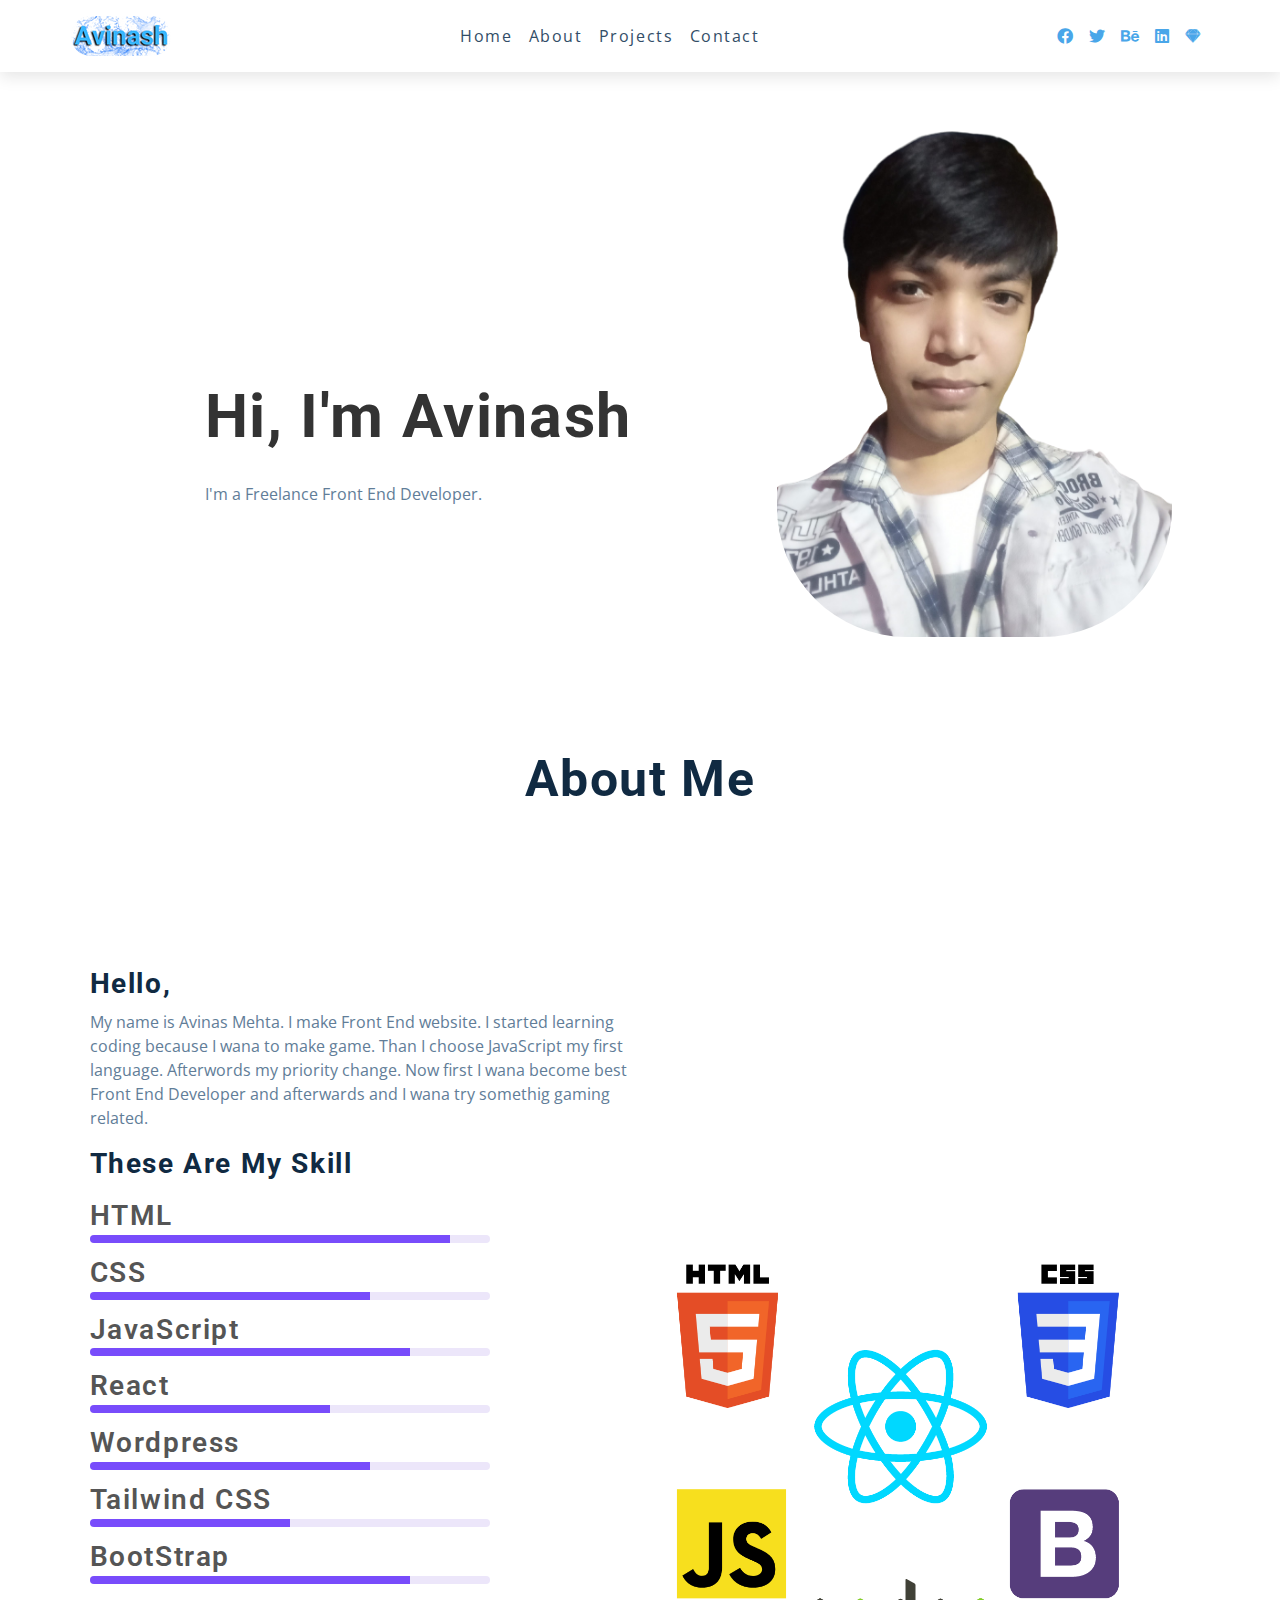
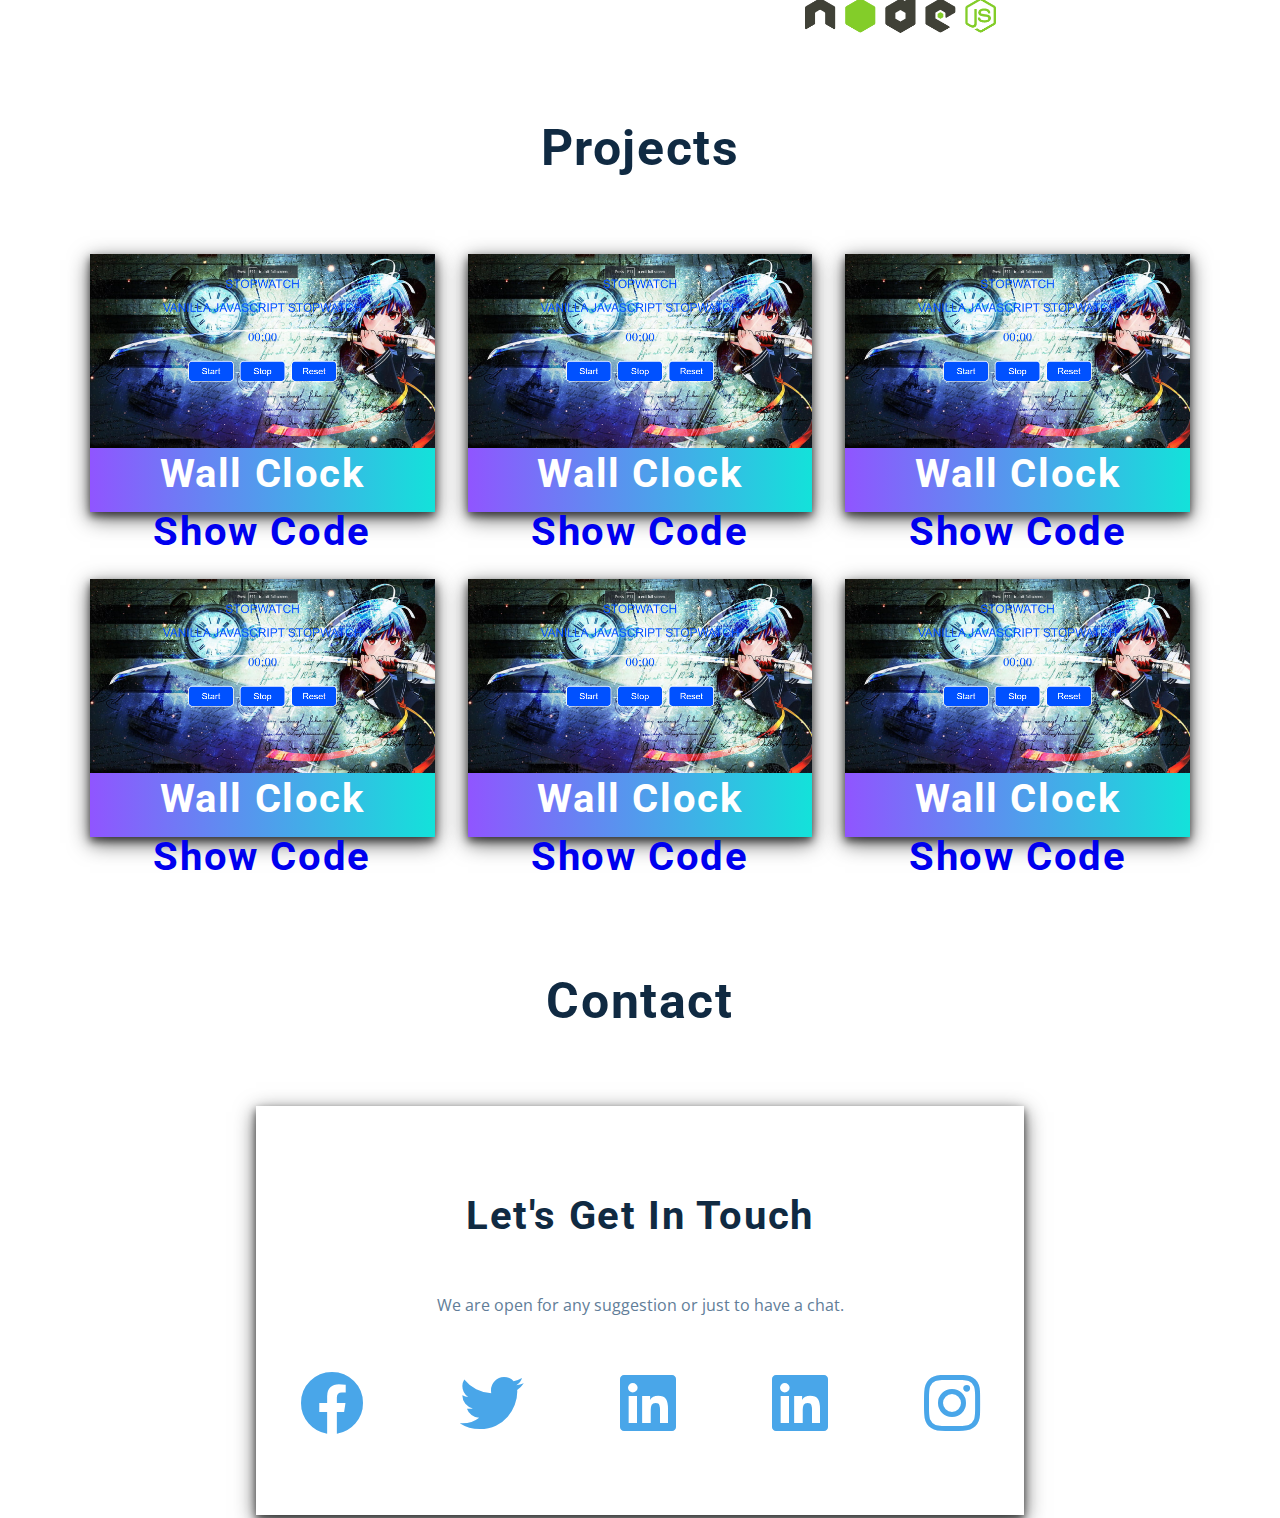
==== index.html @ 20cdece3 "Add files via upload" ====
<!DOCTYPE html>
<html lang="en">

<head>
  <meta charset="UTF-8" />
  <meta name="viewport" content="width=device-width, initial-scale=1.0" />
  <title>Portfolio</title>
  <!-- font-awesome -->
  <link rel="stylesheet" href="https://cdnjs.cloudflare.com/ajax/libs/font-awesome/5.14.0/css/all.min.css" />

  <!-- styles -->
  <link rel="stylesheet" href="style.css" />
</head>

<body>
  <nav>
    <div class="nav-center">
      <!-- nav header -->
      <div class="nav-header">
        <img src="Avinash.png" class="logo" alt="logo" />
        <button class="nav-toggle">
          <i class="fas fa-bars"></i>
        </button>
      </div>
      <!-- links -->
      <ul class="links">
        <li>
          <a href="index.html">home</a>
        </li>
        <li>
          <a href="about.html">about</a>
        </li>
        <li>
          <a href="projects.html">projects</a>
        </li>
        <li>
          <a href="contact.html">contact</a>
        </li>
      </ul>
      <!-- social media -->
      <ul class="social-icons">
        <li>
          <a href="https://www.twitter.com">
            <i class="fab fa-facebook"></i>
          </a>
        </li>
        <li>
          <a href="https://www.twitter.com">
            <i class="fab fa-twitter"></i>
          </a>
        </li>
        <li>
          <a href="https://www.twitter.com">
            <i class="fab fa-behance"></i>
          </a>
        </li>
        <li>
          <a href="https://www.twitter.com">
            <i class="fab fa-linkedin"></i>
          </a>
        </li>
        <li>
          <a href="https://www.twitter.com">
            <i class="fab fa-sketch"></i>
          </a>
        </li>
      </ul>
    </div>
  </nav>
  <div class="header-content">
    <div class="container">
      <div class="column-1">
        <h1 class="header-title">Hi, I'm Avinash </h1>
        <p class="text">
          I'm a Freelance Front End Developer.            
        </p>
        <!-- <a href="#" class="btn">Download CV</a> -->
      </div>

      <div class="column-2 image">
        <img src="./img/shapes/points2.png" class="points points2" alt="" />
        <img src="am.png" class="img-1" alt="" />
      </div>
    </div>
  </div>
  <h3 class="about-title">About me</h3>
  <div class="about-content">
    <div class="container">
      <div class="about-column-1">
        <h3 class="about-intro">Hello,</h3>
        <p class="about-text">
         My name is Avinas Mehta. I make Front End website. I started learning coding because I wana to make game. Than I choose JavaScript my first language. Afterwords my priority change. Now first I wana become best Front End Developer and afterwards and I wana try somethig gaming related.
         <h3>These are my skill</h3>
        </p>
        <div class="skills">
          <div class="skill html">
            <h3 class="skill-title">HTML</h3>
            <div class="skill-bar">
              <div class="skill-progress" id="html"></div>
            </div>
          </div>
          <div class="skill css">
            <h3 class="skill-title">CSS</h3>
            <div class="skill-bar">
              <div class="skill-progress" id="css"></div>
            </div>
          </div>
          <div class="skill js">
            <h3 class="skill-title">JavaScript</h3>
            <div class="skill-bar">
              <div class="skill-progress" id="javascript"></div>
            </div>
          </div>
          <div class="skill html">
            <h3 class="skill-title">React</h3>
            <div class="skill-bar">
              <div class="skill-progress" id="react"></div>
            </div>
          </div>
          <div class="skill html">
            <h3 class="skill-title">Wordpress</h3>
            <div class="skill-bar">
              <div class="skill-progress" id="wordpress"></div>
            </div>
          </div>
          <div class="skill html">
            <h3 class="skill-title">Tailwind CSS</h3>
            <div class="skill-bar">
              <div class="skill-progress" id="tailwind"></div>
            </div>
          </div>
          <div class="skill html">
            <h3 class="skill-title">BootStrap</h3>
            <div class="skill-bar">
              <div class="skill-progress" id="bootstrap"></div>
            </div>
          </div>
        </div>
      </div>

      <div class="about-column-2 image">
        <img src="./img/shapes/points2.png" class="points points2" alt="" />
        <img src="skill.png" class="img-2" alt="" />
      </div>
    </div>
  </div>

  <section class="projects">
    <header>
        <h2 class="title-project">Projects</h2>
    </header>
    <article class="story story-lead">
        <div class="img-name">
            <a href="https://www.youtube.com/feed/subscriptions"><img class="art" src="sw.png" alt="" /></a>
            <div class="project-name">
                <a href="https://www.youtube.com/feed/subscriptions"><h2>Wall Clock</h2></a>
            </div>
        </div>
        <h2 class="hed"><a href="#">Show Code</a></h2>
    </article>

    <article class="story story-lead">
        <div class="img-name">
            <a href="https://www.youtube.com/feed/subscriptions"><img class="art" src="sw.png" alt="" /></a>
            <div class="project-name">
                <a href="https://www.youtube.com/feed/subscriptions"><h2>Wall Clock</h2></a>
            </div>
        </div>
        <h2 class="hed"><a href="#">Show Code</a></h2>
    </article>

    <article class="story story-lead">
        <div class="img-name">
            <a href="https://www.youtube.com/feed/subscriptions"><img class="art" src="sw.png" alt="" /></a>
            <div class="project-name">
                <a href="https://www.youtube.com/feed/subscriptions"><h2>Wall Clock</h2></a>
            </div>
        </div>
        <h2 class="hed"><a href="#">Show Code</a></h2>
    </article>
    <article class="story story-lead">
        <div class="img-name">
            <a href="https://www.youtube.com/feed/subscriptions"><img class="art" src="sw.png" alt="" /></a>
            <div class="project-name">
                <a href="https://www.youtube.com/feed/subscriptions"><h2>Wall Clock</h2></a>
            </div>
        </div>
        <h2 class="hed"><a href="#">Show Code</a></h2>
    </article>
    <article class="story story-lead">
        <div class="img-name">
            <a href="https://www.youtube.com/feed/subscriptions"><img class="art" src="sw.png" alt="" /></a>
            <div class="project-name">
                <h2>Wall Clock</h2>
            </div>
        </div>
        <h2 class="hed"><a href="#">Show Code</a></h2>
    </article>
    <article class="story story-lead">
        <div class="img-name">
            <a href="https://www.youtube.com/feed/subscriptions"><img class="art" src="sw.png" alt="" /></a>
            <div class="project-name">
                <h2>Wall Clock</h2>
            </div>
        </div>
        <h2 class="hed"><a href="#">Show Code</a></h2>
    </article>


</section>

<section class="contact">
  <header>
      <h2 class="title-project">Contact</h2>
  </header>
  <div class="contact-container">
      <h2>Let's get in touch</h2>
      <p>We are open for any suggestion or just to have a chat.</p>

      <div class="contact-info">
        <ul class="social-media">
          <li>
            <a href="https://www.twitter.com">
              <i class="fab fa-facebook" id="facebook"></i>
            </a>
          </li>
          <li>
            <a href="https://www.twitter.com">
              <i class="fab fa-twitter" id="twitter"></i>
            </a>
          </li>
          <li>
            <a href="https://www.twitter.com">
              <i class="fab fa-linkedin" id="linkedin"></i>
            </a>
          </li>
          <li>
            <a href="https://www.twitter.com">
              <i class="fab fa-linkedin" id="linkedin"></i>
            </a>
          </li>
          <li>
            <a href="https://www.twitter.com">
              <i class="fab fa-instagram" id="instagram"></i>
            </a>
          </li>
        </ul>
      </div>
  </div>
</section>
 
  <script src="app.js"></script>
</body>

</html>
---- style.css ----
/*
=============== 
Fonts
===============
*/
@import url("https://fonts.googleapis.com/css?family=Open+Sans|Roboto:400,700&display=swap");

/*
=============== 
Variables
===============
*/

:root {
  /* dark shades of primary color*/
  --clr-primary-1: hsl(205, 86%, 17%);
  --clr-primary-2: hsl(205, 77%, 27%);
  --clr-primary-3: hsl(205, 72%, 37%);
  --clr-primary-4: hsl(205, 63%, 48%);
  /* primary/main color */
  --clr-primary-5: hsl(205, 78%, 60%);
  /* lighter shades of primary color */
  --clr-primary-6: hsl(205, 89%, 70%);
  --clr-primary-7: hsl(205, 90%, 76%);
  --clr-primary-8: hsl(205, 86%, 81%);
  --clr-primary-9: hsl(205, 90%, 88%);
  --clr-primary-10: hsl(205, 100%, 96%);
  /* darkest grey - used for headings */
  --clr-grey-1: hsl(209, 61%, 16%);
  --clr-grey-2: hsl(211, 39%, 23%);
  --clr-grey-3: hsl(209, 34%, 30%);
  --clr-grey-4: hsl(209, 28%, 39%);
  /* grey used for paragraphs */
  --clr-grey-5: hsl(209, 22%, 49%);
  --clr-grey-6: hsl(209, 23%, 60%);
  --clr-grey-7: hsl(211, 27%, 70%);
  --clr-grey-8: hsl(210, 31%, 80%);
  --clr-grey-9: hsl(212, 33%, 89%);
  --clr-grey-10: hsl(206, 33%, 96%);
  --clr-white: #fff;
  --clr-red-dark: hsl(360, 67%, 44%);
  --clr-red-light: hsl(360, 71%, 66%);
  --clr-green-dark: hsl(125, 67%, 44%);
  --clr-green-light: hsl(125, 71%, 66%);
  --clr-black: #222;
  --ff-primary: "Roboto", sans-serif;
  --ff-secondary: "Open Sans", sans-serif;
  --transition: all 0.3s linear;
  --spacing: 0.1rem;
  --radius: 0.25rem;
  --light-shadow: 0 5px 15px rgba(0, 0, 0, 0.1);
  --dark-shadow: 0 5px 15px rgba(0, 0, 0, 0.2);
  --max-width: 1170px;
  --fixed-width: 620px;
}
/*
=============== 
Global Styles
===============
*/

*,
::after,
::before {
  margin: 0;
  padding: 0;
  box-sizing: border-box;
}
body {
  font-family: "Open Sans", sans-serif;
  background: #fff;
  color: rgb(16, 42, 66);
  line-height: 1.5;
  font-size: 0.875rem;
}
ul {
  list-style-type: none;
}
a {
  text-decoration: none;
}
h1,
h2,
h3,
h4 {
  letter-spacing:  0.1rem;
  text-transform: capitalize;
  line-height: 1.25;
  margin-bottom: 0.75rem;
  font-family: "Roboto", sans-serif;
}
h1 {
  font-size: 3rem;
}
h2 {
  font-size: 2rem;
}
h3 {
  font-size: 1.25rem;
}
h4 {
  font-size: 0.875rem;
}
p {
  margin-bottom: 1.25rem;
  color:rgb(97, 125, 152);
}
@media screen and (min-width: 800px) {
  h1 {
    font-size: 4rem;
  }
  h2 {
    font-size: 2.5rem;
  }
  h3 {
    font-size: 1.75rem;
  }
  h4 {
    font-size: 1rem;
  }
  body {
    font-size: 1rem;
  }
  h1,
  h2,
  h3,
  h4 {
    line-height: 1;
  }
}
/*  global classes */

/* section */
.section {
  padding: 5rem 0;
}

.section-center {
  width: 90vw;
  margin: 0 auto;
  max-width: 1170px;
}
@media screen and (min-width: 992px) {
  .section-center {
    width: 95vw;
  }
}
main {
  min-height: 100vh;
  display: grid;
  place-items: center;
}

/*
=============== 
Navbar
===============
*/
nav {
  background: #fff;
  box-shadow: 0 5px 15px rgba(0, 0, 0, 0.1);
}
.nav-header {
  display: flex;
  align-items: center;
  justify-content: space-between;
  padding: 1rem;
}
.nav-toggle {
  font-size: 1.5rem;
  color: rgb(73, 166, 233);
  background: transparent;
  border-color: transparent;
  transition: all 0.3s linear;
  cursor: pointer;
}
.nav-toggle:hover {
  color: rgb(6, 50, 81);
  transform: rotate(90deg);
}
.logo {
  height: 40px;
  border-radius: 20px;
}
.links a {
  color: rgb(50, 77, 103);
  font-size: 1rem;
  text-transform: capitalize;
  letter-spacing:  0.1rem;
  display: block;
  padding: 0.5rem 1rem;
  transition: all 0.3s linear;
}
.links a:hover {
  background: rgb(165, 213, 248);
  color: rgb(73, 166, 233);
  padding-left: 1.5rem;
}
.social-icons {
  display: none;
}
.links {
  height: 0;
  overflow: hidden;
  transition: all 0.3s linear;
}
.show-links {
  height: 10rem;
}
@media screen and (min-width: 800px) {
  .nav-center {
    max-width: 1170px;
    margin: 0 auto;
    display: flex;
    align-items: center;
    justify-content: space-between;
    padding: 1rem;
  }
  .nav-header {
    padding: 0;
  }
  .nav-toggle {
    display: none;
  }
  .links {
    height: auto;
    display: flex;
  }
  .links a {
    padding: 0;
    margin: 0 0.5rem;
  }
  .links a:hover {
    padding: 0;
    background: transparent;
  }
  .social-icons {
    display: flex;
  }
  .social-icons a {
    margin: 0 0.5rem;
    color: rgb(73, 166, 233);
    transition: all 0.3s linear;
  }
  .social-icons a:hover {
    color: rgb(139, 203, 249);
  }
}

.header-content .container{
    display: flex;

}

.column-1 {
    margin-left: 16vw;
    margin-top: 35vh;
}
.header-title {
    font-size: 3.8rem;
    color: rgb(51, 51, 51);
    

  }
.header-content .text {
    margin: 2.15rem 0;
   
}


.img-1{
    margin-left: 11vw;
    height: 527px;
    margin-top: 3vw;
    border-radius: 130px;
}
.text{

}

/* .about {
  display: flex;
}
.about-title {
  margin-top: 5rem;
  font-size: 2.1rem;
  justify-content: center;
  text-align: center;
}
.about-text { 
  margin-left: 7vw;
  margin-top: 5rem;
}
.img2{
  margin-right: 11vw;
  height: 527px;
  margin-top: vw;
  border-radius: 130px;
} */

@media screen and (max-width: 800px){
  .header-content .container{
    display: block;
  }
  .column-1{
    margin-top: 3rem;
    margin-left: auto;
    text-align: center;
    justify-content: center;
  }
  .img-1{
    display: block;
    margin-left: auto;
    margin-right: auto;
  }
}
.about-title {
  margin-top: 7rem;
  font-size: 3.1rem;
  justify-content: center;
  text-align: center;
}
.about-content .container{
  display: flex;
  text-align: left;
}

.about-column-1 {
  margin-left: 7vw;
  margin-top: 17vh;
}

.about-header-content .text {
  margin: 2.15rem 0;
 
}
.img-2{
  margin-right: 11vw;
  height: 25rem;
  
  margin-top: 45vh;
  border-radius: 2px;
}
@media screen and (max-width: 1082px){
  .img-2{
    height: 20rem;
    margin-top: 60vh;
  }
}
@media screen and (max-width: 1000px){
  .img-2{
    display: block;
  }
}
.skills {
  margin: 1.5rem 0 2.5rem 0;
}

.skill {
  margin: 1rem 0;
}

.skill-title {
  color: #555;
  font-weight: 600;
  margin-bottom: 0.3rem;
}

.skill-bar {
  width: 70%;
  height: 8px;
  border-radius: 4px;
  background-color: #ece6fa;
  position: relative;
  overflow: hidden;
  transform: scaleY();
}

.skill-progress {
  position: absolute;
  height: 100%;
  width: 0%;
  top: 0;
  left: 0;
  background-color: #784cfb;;
  transition: width 0.5s 0.5s ease-in-out;
}
#html {
  width: 90%;
}
#css {
  width: 70%;
}
#javascript {
  width: 80%;
}
#react {
  width: 60%;
}
#wordpress {
  width: 70%;
}
#tailwind {
  width: 50%
}
#bootstrap {
  width: 80%
}
@media screen and (max-width: 800px){
  .about-content .container{
    display: block;
  }
  .img-2{
  
    display: none;
  }
}
/* .works { 
  width: 100%;
  text-align: center;
  padding: 80px 0;
} */

/* .works h2 {
  padding-bottom: 50px;
  font-size: 40px;
  word-spacing: 4px;
  letter-spacing: 2px;
}

.works-gallery {
  display: fle;
  flex-flow: wrap;
  max-width: 1400px;
  margin: 0 auto;
  justify-content: space-between;
  margin-left: 7vw;
  margin-right: 7vw;
  grid-column-gap: 2%;
}
.works-gallery img {
  width: 31%;
  height: 10%;
  border: 2px solid ;
  padding: 0 15px; 
}
.works-gallery img :hover{
}


@media screen and (max-width: 800px){
  .works-gallery {
    justify-content: space-around;
  }
  .works-gallery img {
    width: 48%;
}
}  */

.story .art {
  width: 100%;
  vertical-align: top;
}

.projects{
  margin-left: 7vw;
  margin-right: 7vw;
}
@media ( min-width: 35em ) {
  .projects {
      display: grid;
      grid-template-columns: repeat( 4, 1fr );
      grid-column-gap: 3%;
  }
  .projects header {
      grid-column: 1 / -1;
  }
  .story {
      grid-column-end: span 2;
  }
}

@media ( min-width: 60em ) {
  .projects {
      grid-template-columns: repeat( 6, 1fr );
      grid-column-gap: 3%;
  }
}

.title-project {
  margin-bottom: 5rem;
  font-size: 3.1rem;
  justify-content: center;
  text-align: center;
}
.story a{
  text-decoration: none;
}

.story h2{
  text-align: center;
}
/* .story h2:hover{
  background: #03e9f4;
color: #fff;
border-radius: 5px;
box-shadow: 0 0 5px #03e9f4,
            0 0 25px #03e9f4,
            0 0 50px #03e9f4,
            0 0 100px #03e9f4;
} */
.projects{
  margin-top: 4.5rem;
}
.project-name{
  padding: 6px ;
  background-image: linear-gradient(to right, #9055FF , #13E2DA);
}
.project-name h2{
  color: white;
}
.img-name {
  transition: all .3s ease-in-out;
  background-color: #fff;
  box-shadow: 0 4px 8px 0 rgba(0, 0, 0, 0.596), 0 6px 20px 0 rgba(0, 0, 0, 0.63);
  text-align: center;
}
.img-name:hover {
  transform: scale(1.1);
  box-shadow: 0 0 5px rgb(31, 81, 255),
  0 0 25px rgb(31, 81, 255),
  0 0 50px #03e9f4,
  0 0 10px #03e9f4;
  /* box-shadow: 0 4px 8px 0 rgb(31, 81, 255), 0 6px 20px 0 	cyan; */
  
}
.hed {
  margin-bottom: 8%;
}
@media screen and (max-width: 573px){
  .img-name{
    
  }
  .img-name:hover{
    box-shadow: none;
    transform: none;
  }
}


/*------------------------------
         Contact section
------------------------------*/
.contact{
  margin-top: 4.5rem;
  margin-left: 20vw;
  margin-right: 20vw;
}
.contact-section {
  background-color: #222;

}
.contact-container {
  transition: all 0.3s linear;
  text-align: center;
  background-color: #fff;
  box-shadow: 0 4px 8px 0 rgba(0, 0, 0, 0.596), 0 6px 20px 0 rgba(0, 0, 0, 0.63);
  /* box-shadow: 1px 15px 35px #000; */

}
.contact-container:hover {
  box-shadow: 1px 15px 35px #000;
}
.contact-container h2{
  padding-top: 10vh;
}
.contact-container p{
  padding-top: 5vh;
}
.contact-info{
  display: flex;
  margin: 3px;
  justify-content: center;

}
.social-media {
  margin-top: 2vh;
  display: grid;
  margin-bottom: 5vw;
  font-size: 5vw;
  grid-template-columns: repeat( 5, 1fr );
  grid-column-gap: 30%;
  justify-content: center;
}
.social-media i{
  color: rgb(73, 166, 233);
  transition: all 0.3s linear;
}
.social-media i:hover{
   transform: scale(1.1);
   color: rgb(31, 81, 255)
}

@media screen and (max-width: 573px){
  .contact{
    margin-top: 4.5rem;
    margin-left: 0;
    margin-right: 0;
  }
  .contact-container{
    box-shadow: none;
  }
  .contact-container:hover {
    box-shadow: none;
  }
}
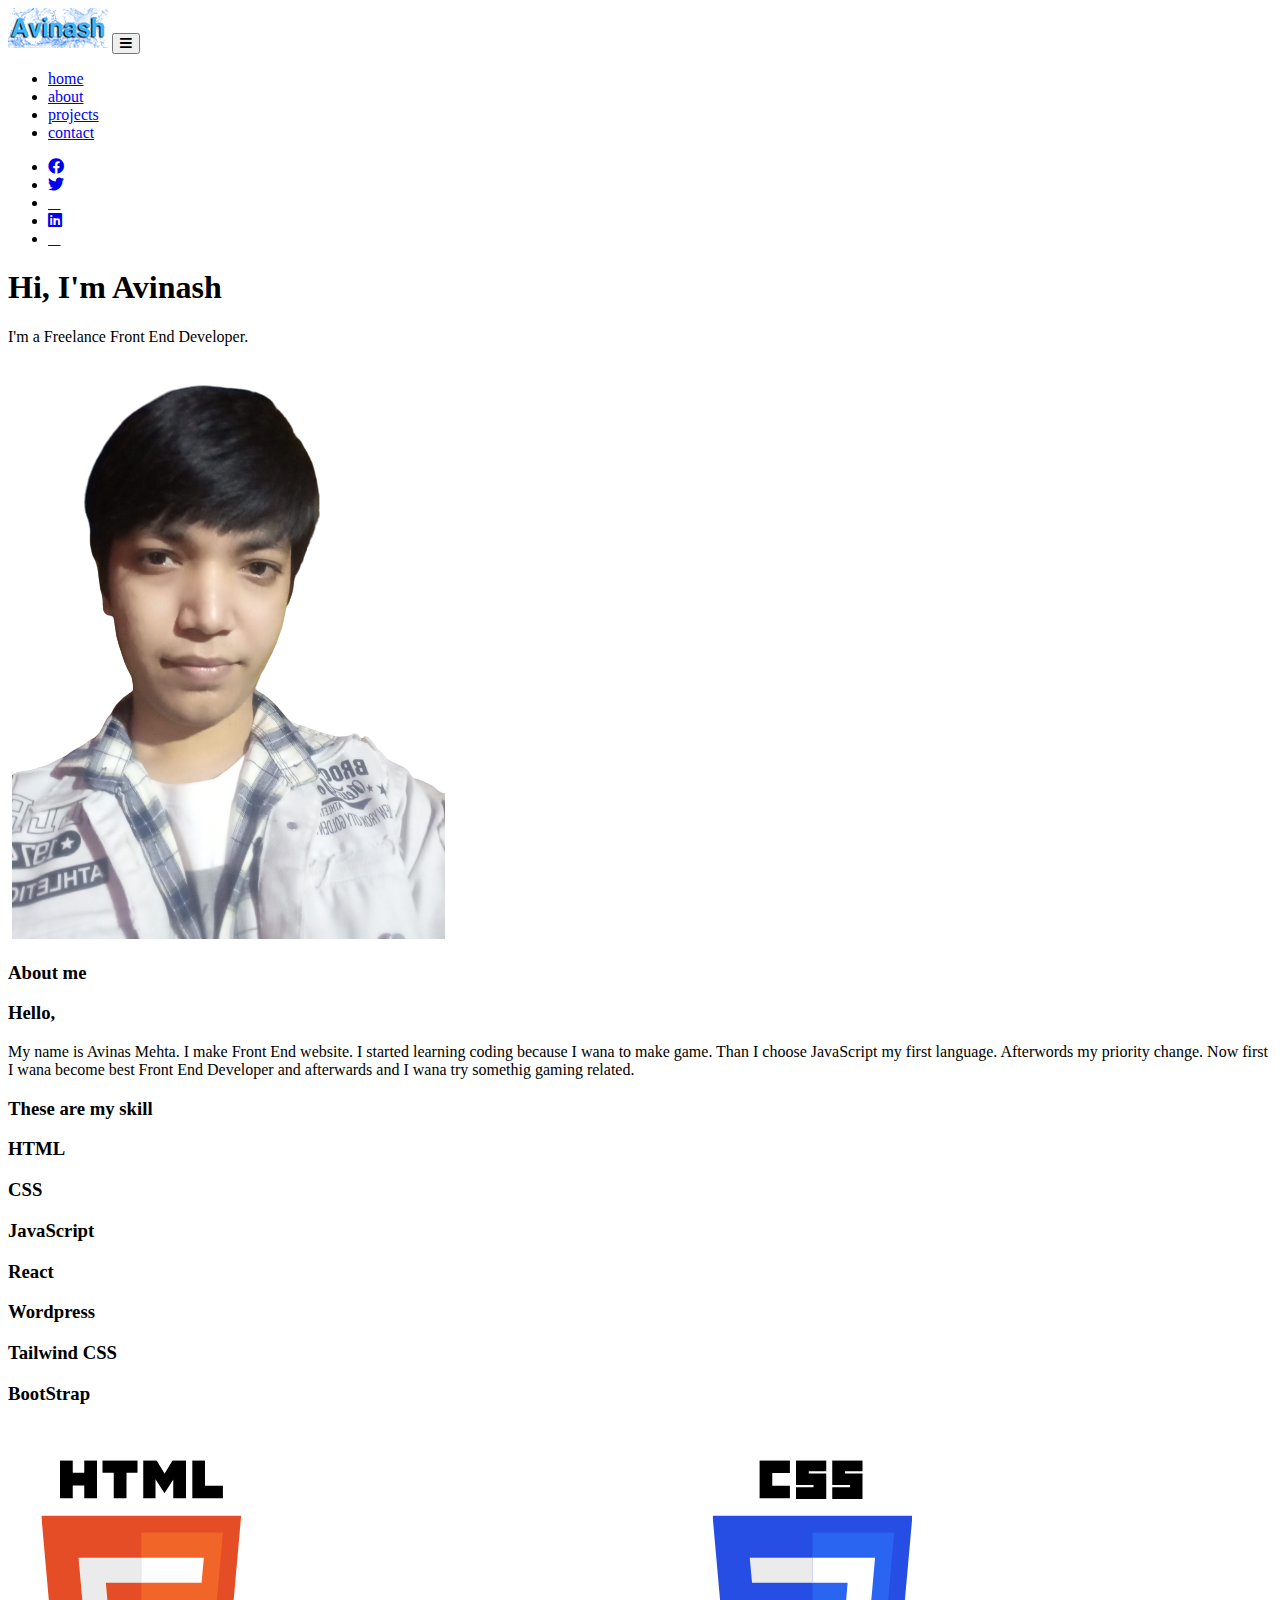
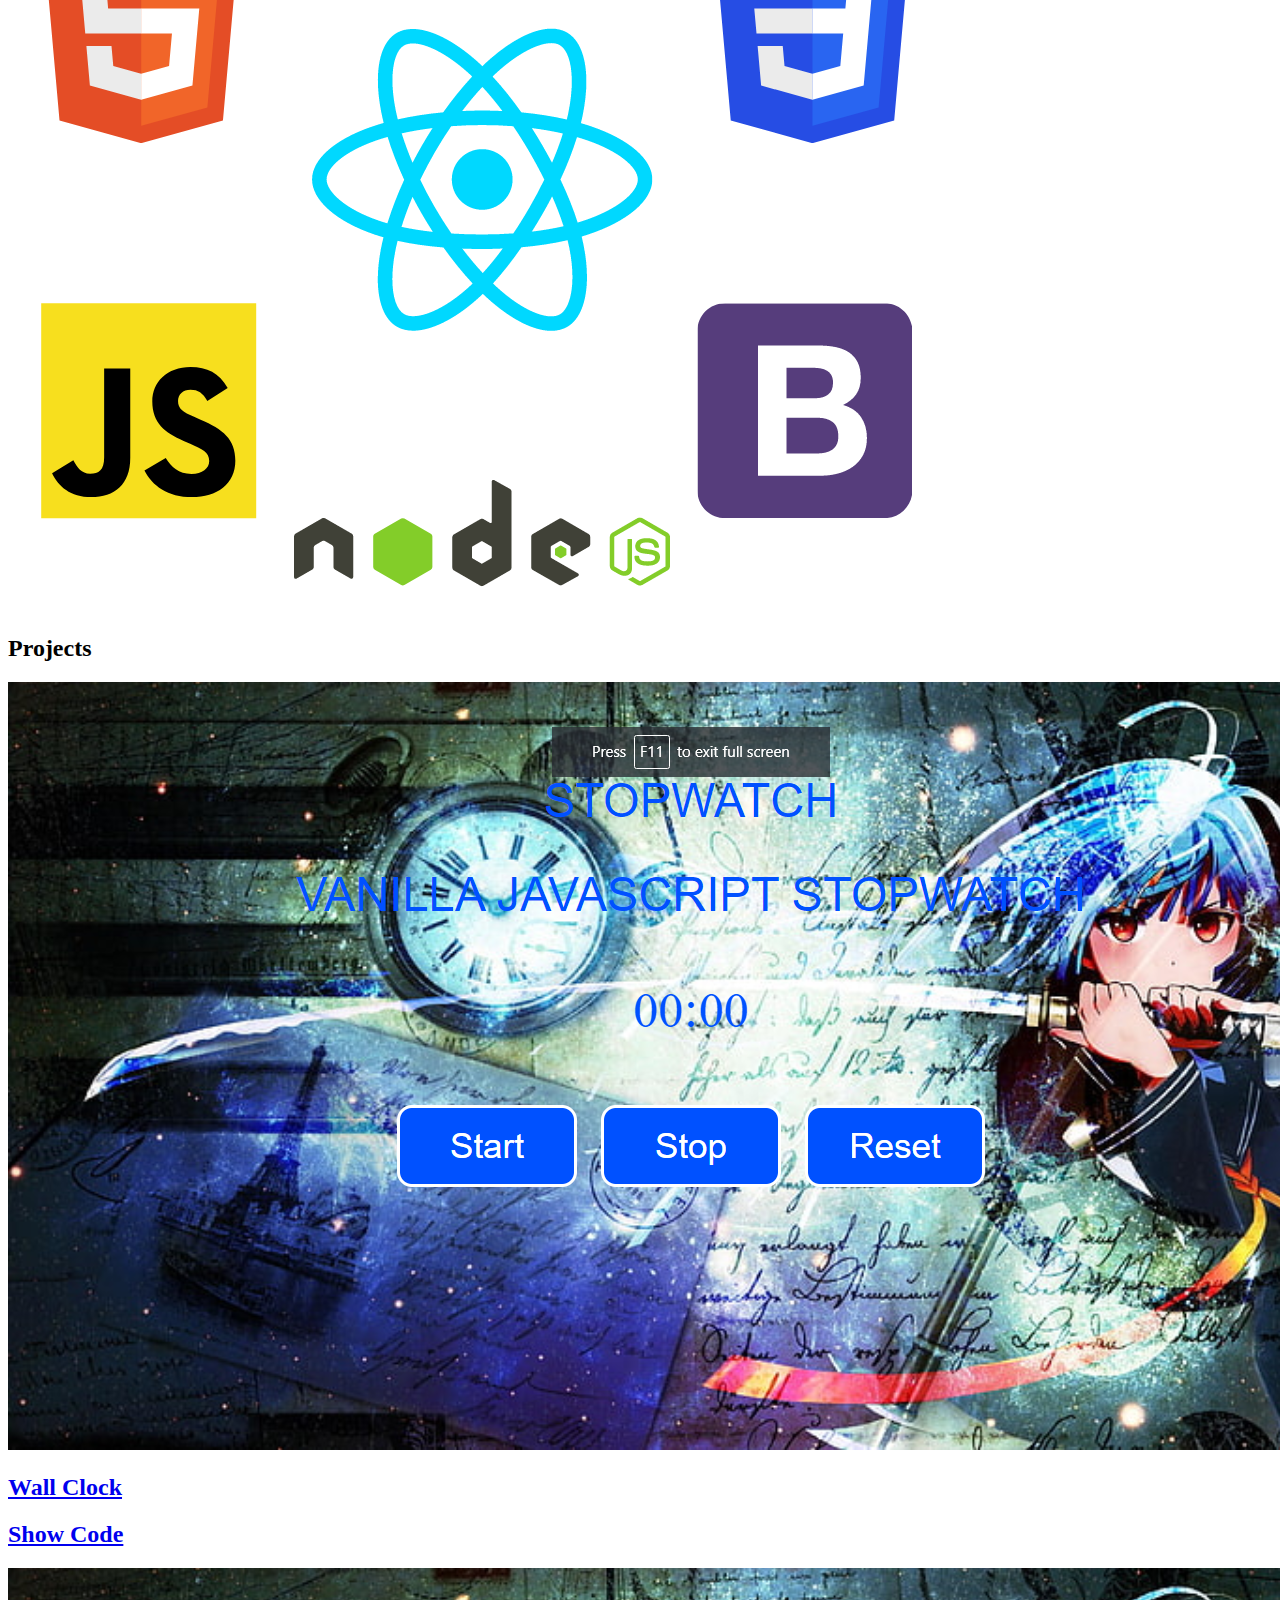
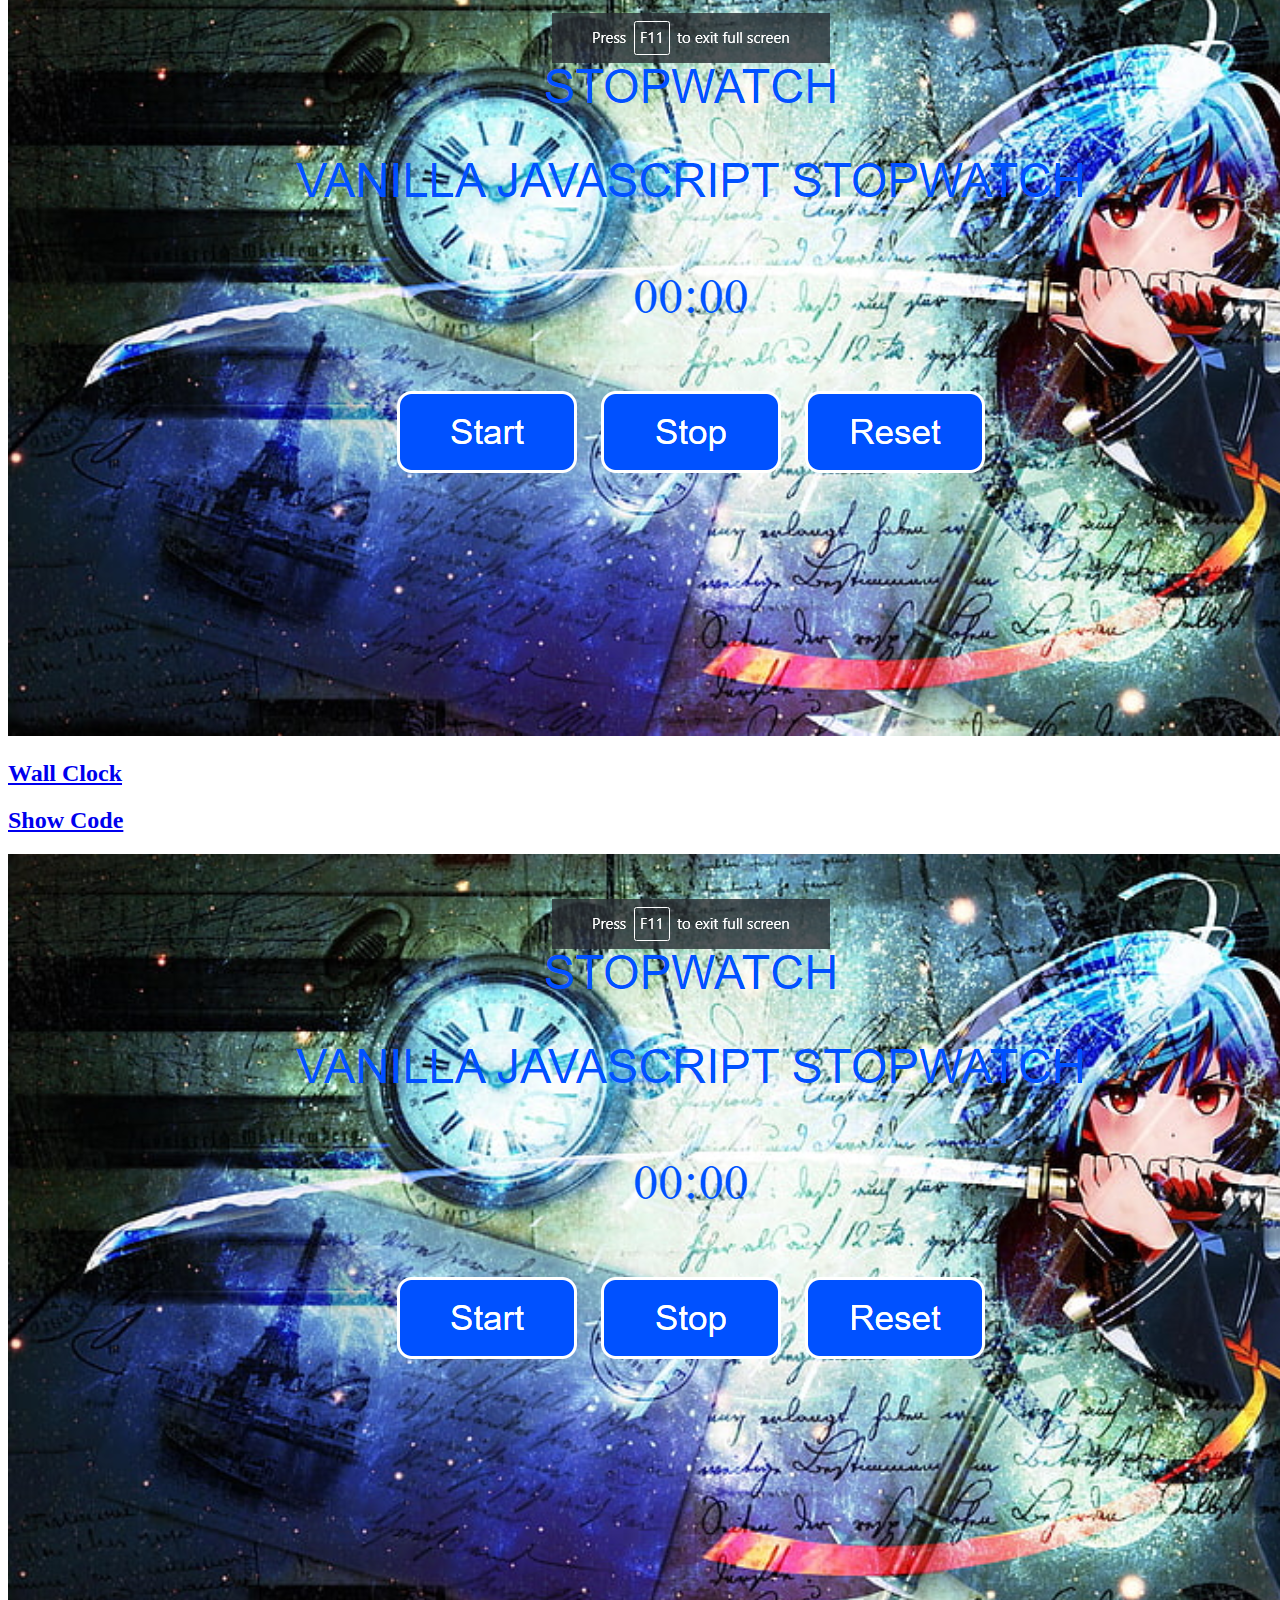
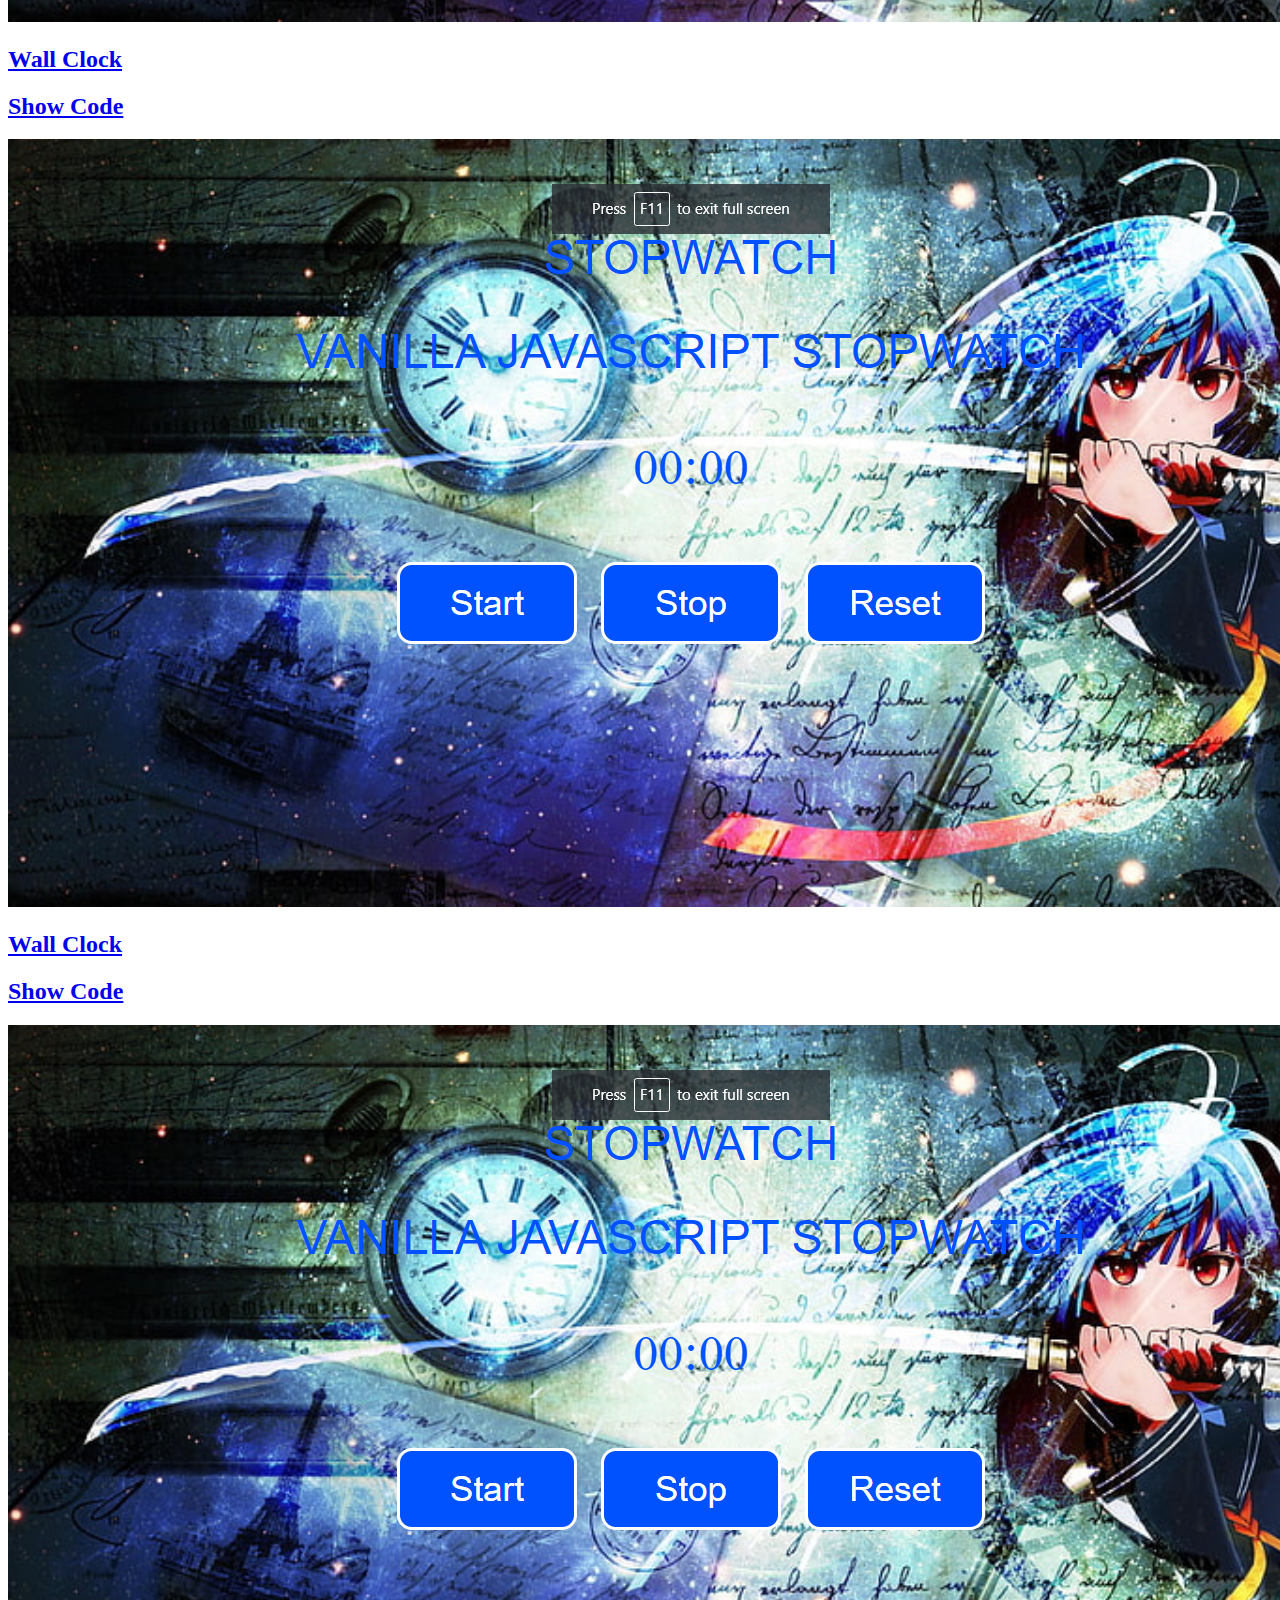
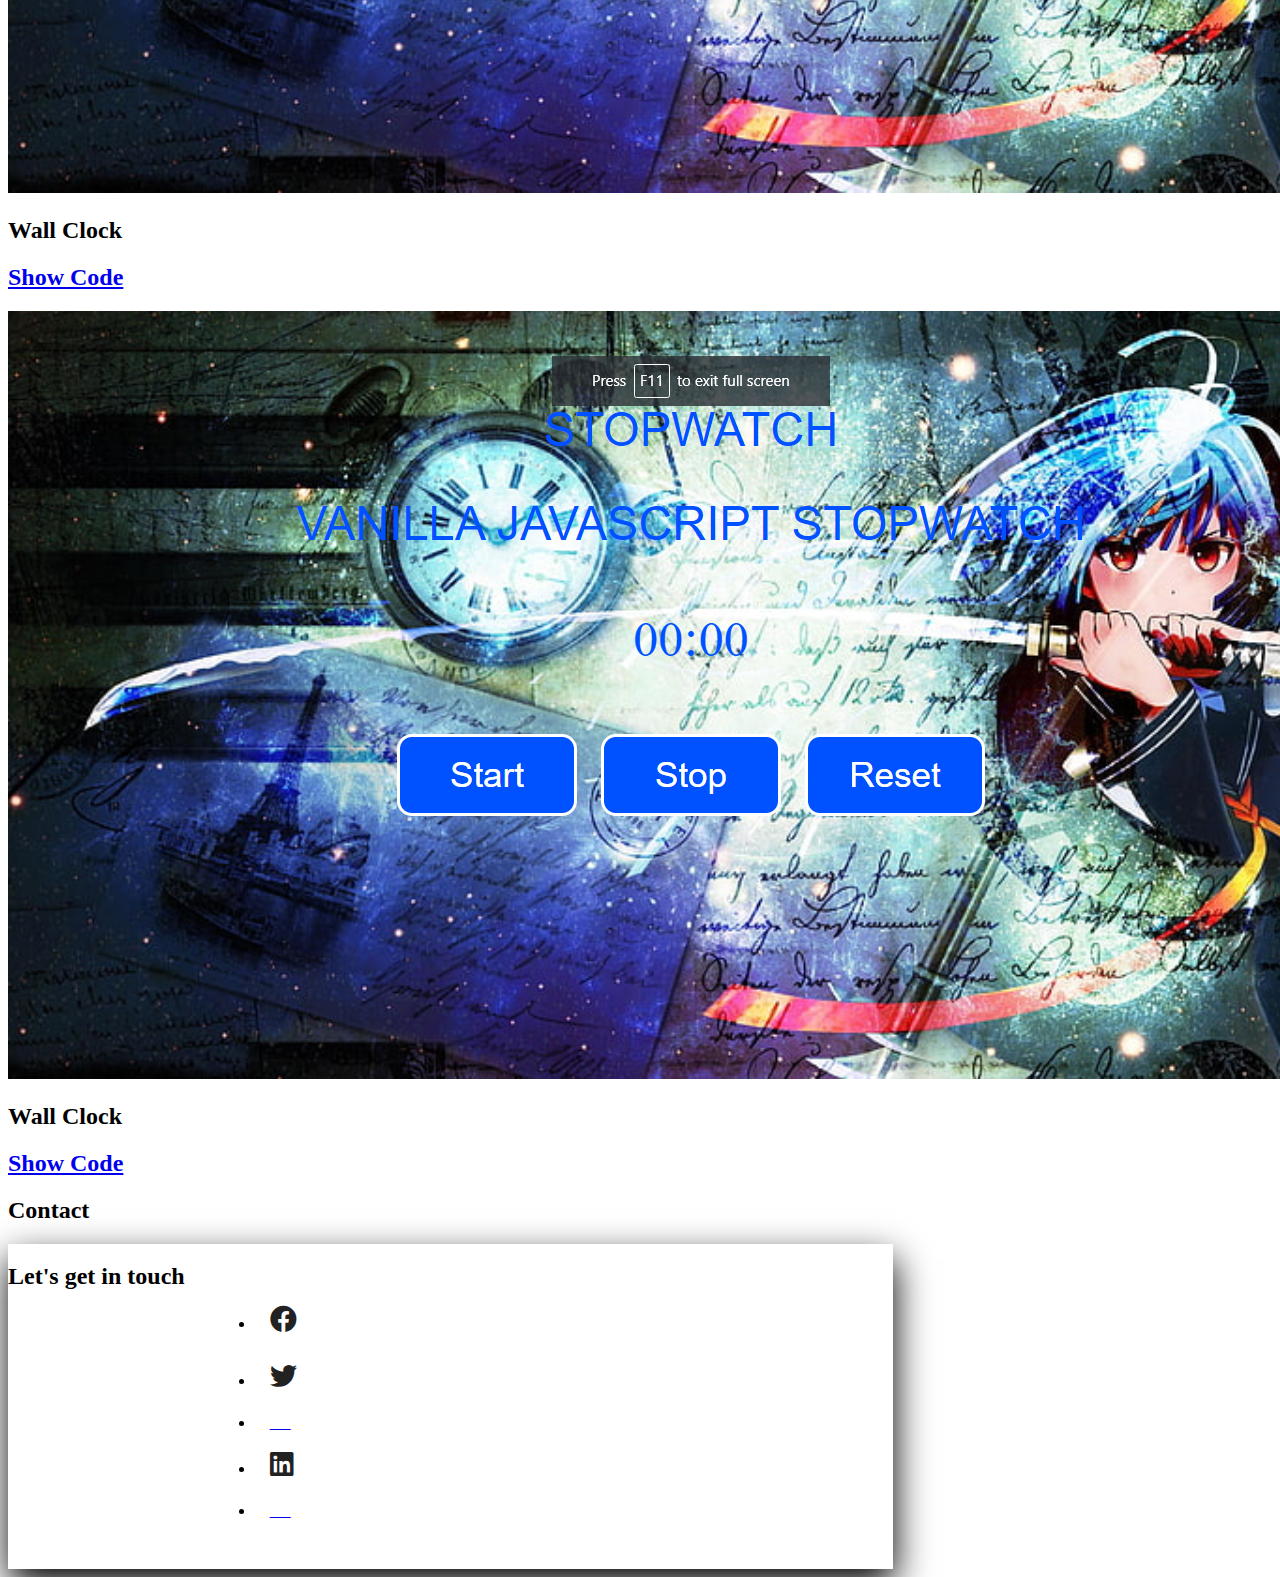
==== commit 93b41a72: "Add files via upload" ====
--- a/index.html
+++ b/index.html
@@ -2,254 +2,269 @@
 <html lang="en">
 
 <head>
-  <meta charset="UTF-8" />
-  <meta name="viewport" content="width=device-width, initial-scale=1.0" />
-  <title>Portfolio</title>
-  <!-- font-awesome -->
-  <link rel="stylesheet" href="https://cdnjs.cloudflare.com/ajax/libs/font-awesome/5.14.0/css/all.min.css" />
-
-  <!-- styles -->
-  <link rel="stylesheet" href="style.css" />
+    <meta charset="UTF-8" />
+    <meta name="viewport" content="width=device-width, initial-scale=1.0" />
+    <title>Portfolio</title>
+    <script src="https://kit.fontawesome.com/172121d8bf.js" crossorigin="anonymous"></script>
+    <!-- font-awesome -->
+    <link rel="stylesheet" href="https://cdnjs.cloudflare.com/ajax/libs/font-awesome/5.14.0/css/all.min.css" />
+
+    <!-- styles -->
+    <link rel="stylesheet" href="style1.css" />
 </head>
 
 <body>
-  <nav>
-    <div class="nav-center">
-      <!-- nav header -->
-      <div class="nav-header">
-        <img src="Avinash.png" class="logo" alt="logo" />
-        <button class="nav-toggle">
-          <i class="fas fa-bars"></i>
-        </button>
-      </div>
-      <!-- links -->
-      <ul class="links">
-        <li>
-          <a href="index.html">home</a>
-        </li>
-        <li>
-          <a href="about.html">about</a>
-        </li>
-        <li>
-          <a href="projects.html">projects</a>
-        </li>
-        <li>
-          <a href="contact.html">contact</a>
-        </li>
-      </ul>
-      <!-- social media -->
-      <ul class="social-icons">
-        <li>
-          <a href="https://www.twitter.com">
-            <i class="fab fa-facebook"></i>
-          </a>
-        </li>
-        <li>
-          <a href="https://www.twitter.com">
-            <i class="fab fa-twitter"></i>
-          </a>
-        </li>
-        <li>
-          <a href="https://www.twitter.com">
-            <i class="fab fa-behance"></i>
-          </a>
-        </li>
-        <li>
-          <a href="https://www.twitter.com">
-            <i class="fab fa-linkedin"></i>
-          </a>
-        </li>
-        <li>
-          <a href="https://www.twitter.com">
-            <i class="fab fa-sketch"></i>
-          </a>
-        </li>
-      </ul>
+    <header id="home">
+        <nav id="nav">
+            <div class="nav-center">
+                <!-- nav header -->
+                <div class="nav-header">
+                    <img src="Avinash.png" class="logo" alt="logo" />
+                    <button class="nav-toggle">
+                        <i class="fas fa-bars"></i>
+                    </button>
+                </div>
+                <!-- links -->
+                <div class="links-container">
+                    <ul class="links">
+                        <li>
+                            <a href="#home" class="scroll-link">home</a>
+                        </li>
+                        <li>
+                            <a href="#about" class="scroll-link">about</a>
+                        </li>
+                        <li>
+                            <a href="#projects" class="scroll-link">projects</a>
+                        </li>
+                        <li>
+                            <a href="#contact" class="scroll-link">contact</a>
+                        </li>
+                    </ul>
+                </div>
+                <!-- social media -->
+                <ul class="social-icons">
+                    <li>
+                        <a href="https://www.twitter.com">
+                            <i class="fab fa-facebook"></i>
+                        </a>
+                    </li>
+                    <li>
+                        <a href="https://www.twitter.com">
+                            <i class="fab fa-twitter"></i>
+                        </a>
+                    </li>
+                    <li>
+                      <a href="mailto:avinashmehta06866@gmail.com">
+                        <i class="fa-solid fa-envelope" id="email"></i>
+                    </a>
+                    </li>
+                    <li>
+                      <a href="https://www.linkedin.com/in/avinash-mehta-37b732211/">
+                        <i class="fab fa-linkedin" id="linkedin"></i>
+                    </a>
+                    </li>
+                    <li>
+                      <a href="https://www.instagram.com/me_magician__/">
+                        <i class="fa-brands fa-instagram-square" id="instagram"></i>
+                    </a>
+                    </li>
+                </ul>
+
+            </div>
+        </nav>
+    </header>
+    <div class="header-content">
+        <div class="container">
+            <div class="column-1">
+                <h1 class="header-title">Hi, I'm Avinash </h1>
+                <p class="text">
+                    I'm a Freelance Front End Developer.
+                </p>
+                <!-- <a href="#" class="btn">Download CV</a> -->
+            </div>
+
+            <div class="column-2 image">
+                <img src="./img/shapes/points2.png" class="points points2" alt="" />
+                <img src="am.png" class="img-1" alt="" />
+            </div>
+        </div>
     </div>
-  </nav>
-  <div class="header-content">
-    <div class="container">
-      <div class="column-1">
-        <h1 class="header-title">Hi, I'm Avinash </h1>
-        <p class="text">
-          I'm a Freelance Front End Developer.            
-        </p>
-        <!-- <a href="#" class="btn">Download CV</a> -->
-      </div>
-
-      <div class="column-2 image">
-        <img src="./img/shapes/points2.png" class="points points2" alt="" />
-        <img src="am.png" class="img-1" alt="" />
-      </div>
+    <h3 id="about" class="about-title">About me</h3>
+    <div class="about-content">
+        <div class="container">
+            <div class="about-column-1">
+                <h3 class="about-intro">Hello,</h3>
+                <p class="about-text">
+                    My name is Avinas Mehta. I make Front End website. I started learning coding because I wana to make
+                    game. Than I choose JavaScript my first language. Afterwords my priority change. Now first I wana
+                    become best Front End Developer and afterwards and I wana try somethig gaming related.
+                <h3>These are my skill</h3>
+                </p>
+                <div class="skills">
+                    <div class="skill html">
+                        <h3 class="skill-title">HTML</h3>
+                        <div class="skill-bar">
+                            <div class="skill-progress" id="html"></div>
+                        </div>
+                    </div>
+                    <div class="skill css">
+                        <h3 class="skill-title">CSS</h3>
+                        <div class="skill-bar">
+                            <div class="skill-progress" id="css"></div>
+                        </div>
+                    </div>
+                    <div class="skill js">
+                        <h3 class="skill-title">JavaScript</h3>
+                        <div class="skill-bar">
+                            <div class="skill-progress" id="javascript"></div>
+                        </div>
+                    </div>
+                    <div class="skill html">
+                        <h3 class="skill-title">React</h3>
+                        <div class="skill-bar">
+                            <div class="skill-progress" id="react"></div>
+                        </div>
+                    </div>
+                    <div class="skill html">
+                        <h3 class="skill-title">Wordpress</h3>
+                        <div class="skill-bar">
+                            <div class="skill-progress" id="wordpress"></div>
+                        </div>
+                    </div>
+                    <div class="skill html">
+                        <h3 class="skill-title">Tailwind CSS</h3>
+                        <div class="skill-bar">
+                            <div class="skill-progress" id="tailwind"></div>
+                        </div>
+                    </div>
+                    <div class="skill html">
+                        <h3 class="skill-title">BootStrap</h3>
+                        <div class="skill-bar">
+                            <div class="skill-progress" id="bootstrap"></div>
+                        </div>
+                    </div>
+                </div>
+            </div>
+
+            <div class="about-column-2 image">
+                <img src="./img/shapes/points2.png" class="points points2" alt="" />
+                <img src="skill.png" class="img-2" alt="" />
+            </div>
+        </div>
     </div>
-  </div>
-  <h3 class="about-title">About me</h3>
-  <div class="about-content">
-    <div class="container">
-      <div class="about-column-1">
-        <h3 class="about-intro">Hello,</h3>
-        <p class="about-text">
-         My name is Avinas Mehta. I make Front End website. I started learning coding because I wana to make game. Than I choose JavaScript my first language. Afterwords my priority change. Now first I wana become best Front End Developer and afterwards and I wana try somethig gaming related.
-         <h3>These are my skill</h3>
-        </p>
-        <div class="skills">
-          <div class="skill html">
-            <h3 class="skill-title">HTML</h3>
-            <div class="skill-bar">
-              <div class="skill-progress" id="html"></div>
-            </div>
-          </div>
-          <div class="skill css">
-            <h3 class="skill-title">CSS</h3>
-            <div class="skill-bar">
-              <div class="skill-progress" id="css"></div>
-            </div>
-          </div>
-          <div class="skill js">
-            <h3 class="skill-title">JavaScript</h3>
-            <div class="skill-bar">
-              <div class="skill-progress" id="javascript"></div>
-            </div>
-          </div>
-          <div class="skill html">
-            <h3 class="skill-title">React</h3>
-            <div class="skill-bar">
-              <div class="skill-progress" id="react"></div>
-            </div>
-          </div>
-          <div class="skill html">
-            <h3 class="skill-title">Wordpress</h3>
-            <div class="skill-bar">
-              <div class="skill-progress" id="wordpress"></div>
-            </div>
-          </div>
-          <div class="skill html">
-            <h3 class="skill-title">Tailwind CSS</h3>
-            <div class="skill-bar">
-              <div class="skill-progress" id="tailwind"></div>
-            </div>
-          </div>
-          <div class="skill html">
-            <h3 class="skill-title">BootStrap</h3>
-            <div class="skill-bar">
-              <div class="skill-progress" id="bootstrap"></div>
-            </div>
-          </div>
+
+    <section id="projects" class="projects">
+        <header>
+            <h2 class="title-project">Projects</h2>
+        </header>
+        <article class="story story-lead">
+            <div class="img-name">
+                <a href="https://www.youtube.com/feed/subscriptions"><img class="art" src="sw.png" alt="" /></a>
+                <div class="project-name">
+                    <a href="https://www.youtube.com/feed/subscriptions">
+                        <h2>Wall Clock</h2>
+                    </a>
+                </div>
+            </div>
+            <h2 class="hed"><a href="#">Show Code</a></h2>
+        </article>
+
+        <article class="story story-lead">
+            <div class="img-name">
+                <a href="https://www.youtube.com/feed/subscriptions"><img class="art" src="sw.png" alt="" /></a>
+                <div class="project-name">
+                    <a href="https://www.youtube.com/feed/subscriptions">
+                        <h2>Wall Clock</h2>
+                    </a>
+                </div>
+            </div>
+            <h2 class="hed"><a href="#">Show Code</a></h2>
+        </article>
+
+        <article class="story story-lead">
+            <div class="img-name">
+                <a href="https://www.youtube.com/feed/subscriptions"><img class="art" src="sw.png" alt="" /></a>
+                <div class="project-name">
+                    <a href="https://www.youtube.com/feed/subscriptions">
+                        <h2>Wall Clock</h2>
+                    </a>
+                </div>
+            </div>
+            <h2 class="hed"><a href="#">Show Code</a></h2>
+        </article>
+        <article class="story story-lead">
+            <div class="img-name">
+                <a href="https://www.youtube.com/feed/subscriptions"><img class="art" src="sw.png" alt="" /></a>
+                <div class="project-name">
+                    <a href="https://www.youtube.com/feed/subscriptions">
+                        <h2>Wall Clock</h2>
+                    </a>
+                </div>
+            </div>
+            <h2 class="hed"><a href="#">Show Code</a></h2>
+        </article>
+        <article class="story story-lead">
+            <div class="img-name">
+                <a href="https://www.youtube.com/feed/subscriptions"><img class="art" src="sw.png" alt="" /></a>
+                <div class="project-name">
+                    <h2>Wall Clock</h2>
+                </div>
+            </div>
+            <h2 class="hed"><a href="#">Show Code</a></h2>
+        </article>
+        <article class="story story-lead">
+            <div class="img-name">
+                <a href="https://www.youtube.com/feed/subscriptions"><img class="art" src="sw.png" alt="" /></a>
+                <div class="project-name">
+                    <h2>Wall Clock</h2>
+                </div>
+            </div>
+            <h2 class="hed"><a href="#">Show Code</a></h2>
+        </article>
+
+
+    </section>
+
+    <section id="contact" class="contact">
+        <header>
+            <h2 class="title-contact">Contact</h2>
+        </header>
+        <div class="contact-container">
+            <h2>Let's get in touch</h2>
+            <!-- <p>We are open for any suggestion or just to have a chat.</p> -->
+
+            <div class="contact-info">
+                <ul class="social-media">
+                    <li>
+                        <a href="https://www.facebook.com/profile.php?id=100080258532501">
+                            <i class="fab fa-facebook" id="facebook"></i>
+                        </a>
+                    </li>
+                    <li>
+                        <a href="https://twitter.com/Avinash67569056">
+                            <i class="fab fa-twitter" id="twitter"></i>
+                        </a>
+                    </li>
+                    <li>
+                        <a href="mailto:avinashmehta06866@gmail.com">
+                            <i class="fa-solid fa-envelope" id="email"></i>
+                        </a>
+                    </li>
+                    <li>
+                        <a href="https://www.linkedin.com/in/avinash-mehta-37b732211/">
+                            <i class="fab fa-linkedin" id="linkedin"></i>
+                        </a>
+                    </li>
+                    <li>
+                        <a href="https://www.instagram.com/me_magician__/">
+                            <i class="fa-brands fa-instagram-square" id="instagram"></i>
+                        </a>
+                    </li>
+                </ul>
+            </div>
         </div>
-      </div>
-
-      <div class="about-column-2 image">
-        <img src="./img/shapes/points2.png" class="points points2" alt="" />
-        <img src="skill.png" class="img-2" alt="" />
-      </div>
-    </div>
-  </div>
-
-  <section class="projects">
-    <header>
-        <h2 class="title-project">Projects</h2>
-    </header>
-    <article class="story story-lead">
-        <div class="img-name">
-            <a href="https://www.youtube.com/feed/subscriptions"><img class="art" src="sw.png" alt="" /></a>
-            <div class="project-name">
-                <a href="https://www.youtube.com/feed/subscriptions"><h2>Wall Clock</h2></a>
-            </div>
-        </div>
-        <h2 class="hed"><a href="#">Show Code</a></h2>
-    </article>
-
-    <article class="story story-lead">
-        <div class="img-name">
-            <a href="https://www.youtube.com/feed/subscriptions"><img class="art" src="sw.png" alt="" /></a>
-            <div class="project-name">
-                <a href="https://www.youtube.com/feed/subscriptions"><h2>Wall Clock</h2></a>
-            </div>
-        </div>
-        <h2 class="hed"><a href="#">Show Code</a></h2>
-    </article>
-
-    <article class="story story-lead">
-        <div class="img-name">
-            <a href="https://www.youtube.com/feed/subscriptions"><img class="art" src="sw.png" alt="" /></a>
-            <div class="project-name">
-                <a href="https://www.youtube.com/feed/subscriptions"><h2>Wall Clock</h2></a>
-            </div>
-        </div>
-        <h2 class="hed"><a href="#">Show Code</a></h2>
-    </article>
-    <article class="story story-lead">
-        <div class="img-name">
-            <a href="https://www.youtube.com/feed/subscriptions"><img class="art" src="sw.png" alt="" /></a>
-            <div class="project-name">
-                <a href="https://www.youtube.com/feed/subscriptions"><h2>Wall Clock</h2></a>
-            </div>
-        </div>
-        <h2 class="hed"><a href="#">Show Code</a></h2>
-    </article>
-    <article class="story story-lead">
-        <div class="img-name">
-            <a href="https://www.youtube.com/feed/subscriptions"><img class="art" src="sw.png" alt="" /></a>
-            <div class="project-name">
-                <h2>Wall Clock</h2>
-            </div>
-        </div>
-        <h2 class="hed"><a href="#">Show Code</a></h2>
-    </article>
-    <article class="story story-lead">
-        <div class="img-name">
-            <a href="https://www.youtube.com/feed/subscriptions"><img class="art" src="sw.png" alt="" /></a>
-            <div class="project-name">
-                <h2>Wall Clock</h2>
-            </div>
-        </div>
-        <h2 class="hed"><a href="#">Show Code</a></h2>
-    </article>
-
-
-</section>
-
-<section class="contact">
-  <header>
-      <h2 class="title-project">Contact</h2>
-  </header>
-  <div class="contact-container">
-      <h2>Let's get in touch</h2>
-      <p>We are open for any suggestion or just to have a chat.</p>
-
-      <div class="contact-info">
-        <ul class="social-media">
-          <li>
-            <a href="https://www.twitter.com">
-              <i class="fab fa-facebook" id="facebook"></i>
-            </a>
-          </li>
-          <li>
-            <a href="https://www.twitter.com">
-              <i class="fab fa-twitter" id="twitter"></i>
-            </a>
-          </li>
-          <li>
-            <a href="https://www.twitter.com">
-              <i class="fab fa-linkedin" id="linkedin"></i>
-            </a>
-          </li>
-          <li>
-            <a href="https://www.twitter.com">
-              <i class="fab fa-linkedin" id="linkedin"></i>
-            </a>
-          </li>
-          <li>
-            <a href="https://www.twitter.com">
-              <i class="fab fa-instagram" id="instagram"></i>
-            </a>
-          </li>
-        </ul>
-      </div>
-  </div>
-</section>
- 
-  <script src="app.js"></script>
+    </section>
+    <script src="app.js"></script>
 </body>
 
 </html>--- a/style1.css
+++ b/style1.css
@@ -0,0 +1,138 @@
+/*------------------------------
+         Contact section
+------------------------------*/
+.contact-section {
+    height: 100vh;
+    display: flex;
+    background-color: #222;
+    justify-content: center;
+    align-items: center;
+}
+
+.contact-container {
+    display: flex;
+    width: 70%;
+    height: 80%;
+    background-color: #fff;
+    box-shadow: 1px 15px 35px #000;
+}
+
+.contact-left {
+    flex: 1;
+    background-color: #fff;
+    padding: 60px;
+}
+
+.contact-left h2 {
+    color: #222;
+}
+
+.contact-left>p {
+    margin-top: 10px;
+    font-size: 17px;
+    color: #222;
+    margin-bottom: 80px;
+}
+
+.contact-info {
+    display: flex;
+    align-items: center;
+    margin: 30px;
+}
+
+.contact-info i {
+    padding: 15px;
+    color: #222;
+    font-size: 27px;
+}
+
+.contact-info p {
+    letter-spacing: 1px;
+    line-height: 24px;
+    color: #222;
+}
+
+/* right side */
+.contact-right {
+    flex: 1;
+    background-color: #F79041;
+    clip-path: polygon(100% 0, 100% 100%, 0 100%, 0 38%, 4% 35%, 0 32%, 0 0);
+}
+
+.contact-right form {
+    display: flex;
+    justify-content: center;
+    align-items: center;
+    flex-direction: column;
+    height: 100%;
+    width: 100%;
+}
+
+
+.contact-right form input::placeholder {
+    color: #fff;
+    font-size: 17px;
+    text-transform: uppercase;
+}
+
+.contact-right input {
+    width: 80%;
+    height: 45px;
+    background-color: transparent;
+    border: 2px solid #fff;
+    border-radius: 5px;    
+    padding: 15px;
+    color: #fff;
+    font-size: 17px;
+    margin: 25px;
+}
+
+.contact-right input:focus {
+    outline: none;
+}
+
+.contact-right textarea {
+    background-color: transparent;
+    width: 80%;
+    resize: none;
+    height: 200px;
+    background-color: transparent;
+    border: 2px solid #fff;
+    border-radius: 5px;  
+    padding: 15px;
+    margin: 25px;
+    color: #fff;
+}
+
+.contact-right textarea:focus {
+    outline: none;
+}
+
+.contact-right textarea::placeholder {
+    color: #fff;
+    font-size: 17px;
+    text-transform: uppercase;
+}
+
+.contact-right button {
+    width: 200px;
+    height: 45px;
+    background-color: transparent;
+    border: 2px solid #fff;
+    border-radius: 5px;  
+    color: #fff;
+    font-size: 18px;
+    text-transform: uppercase;
+    cursor: pointer;
+    transition: all .3s ease;
+    margin: 20px;
+}
+
+.contact-right button i {
+    padding-left: 10px;
+}
+
+.contact-right button:hover {
+    background-color: #222;
+    border: 2px solid #222;
+}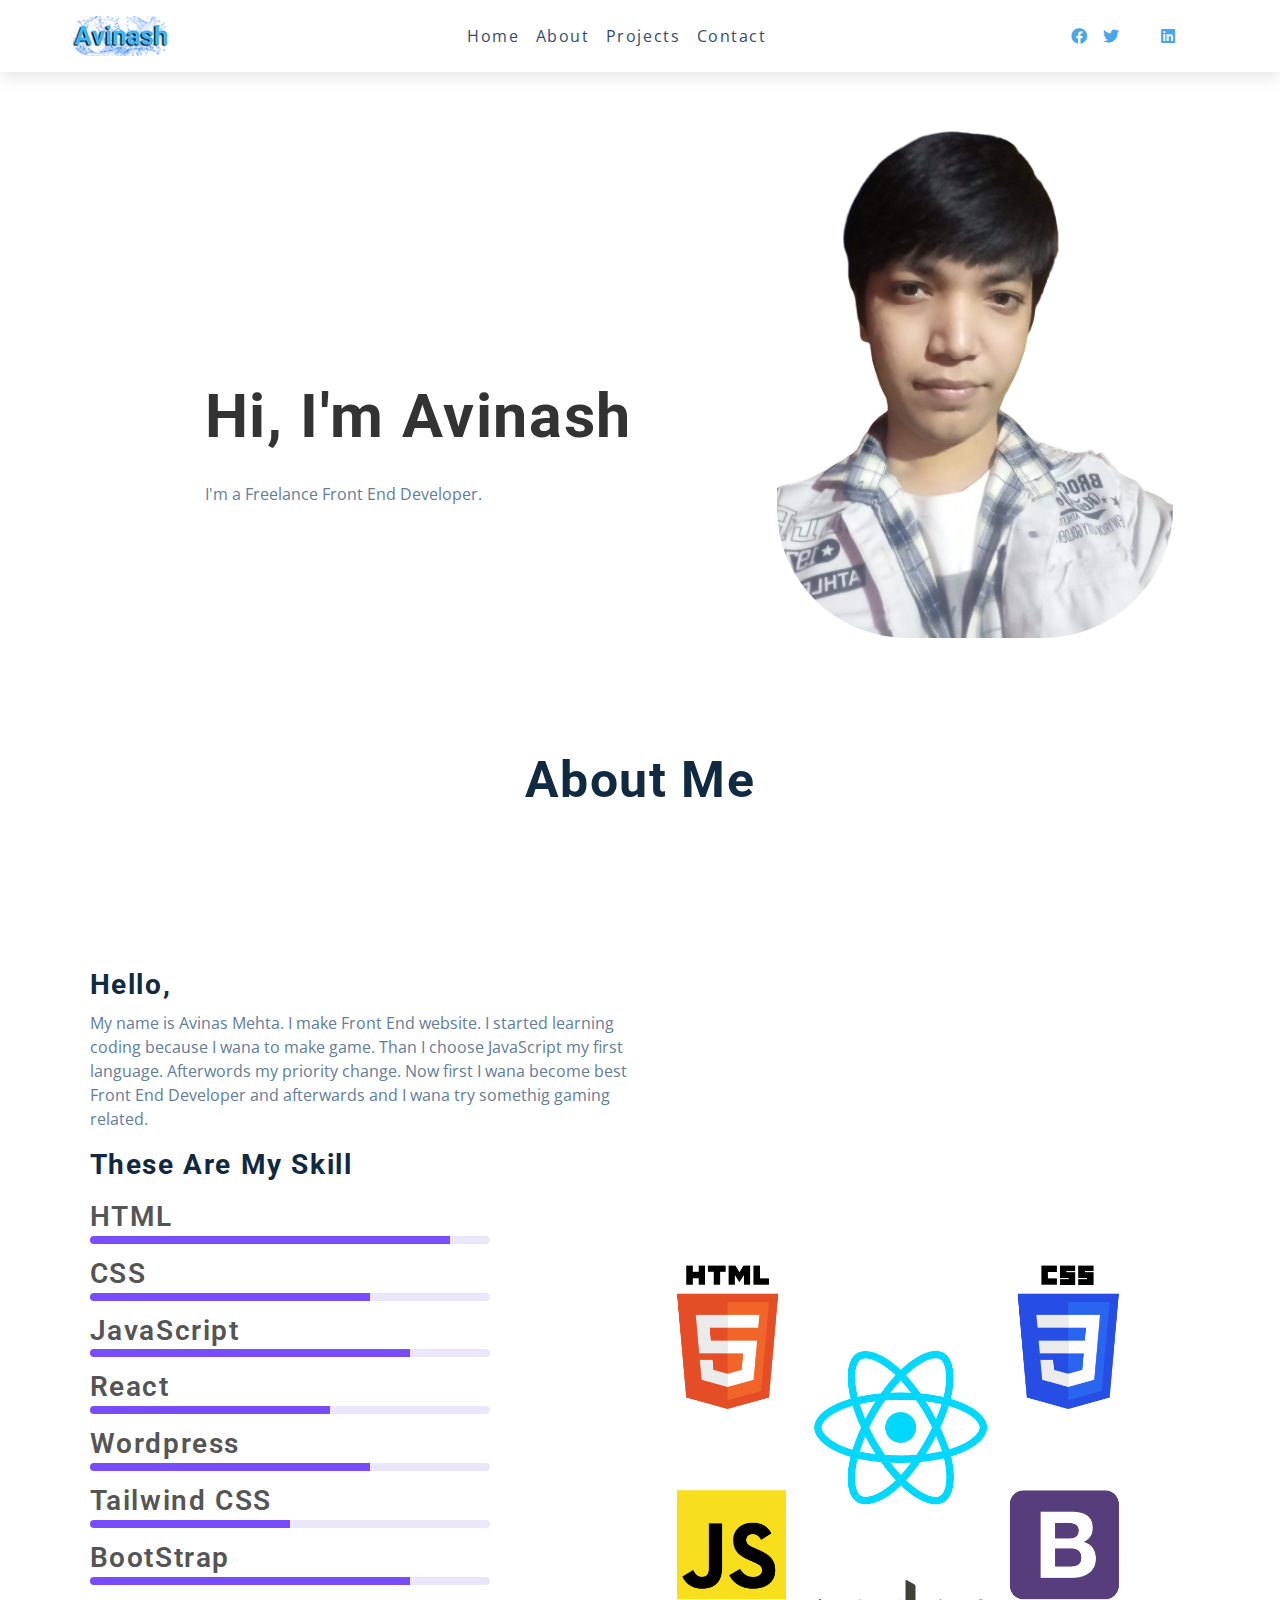
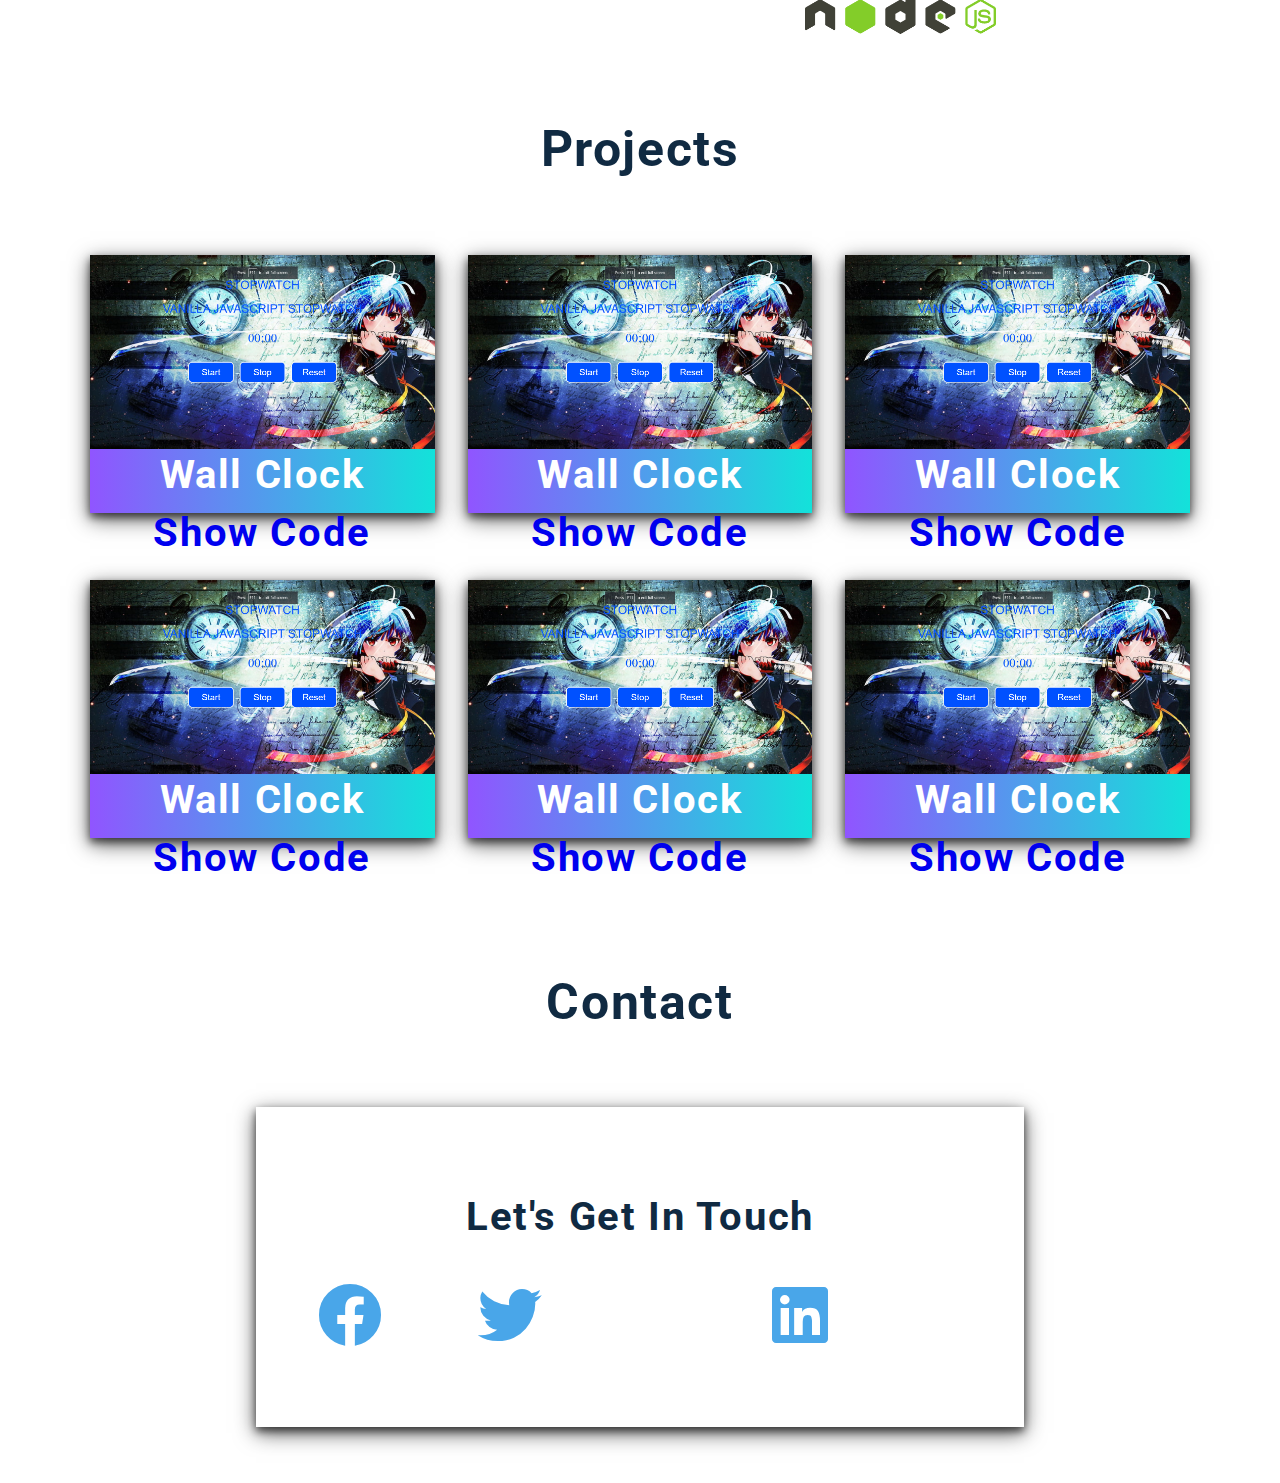
==== commit 154cf584: "Update index.html" ====
--- a/index.html
+++ b/index.html
@@ -10,7 +10,7 @@
     <link rel="stylesheet" href="https://cdnjs.cloudflare.com/ajax/libs/font-awesome/5.14.0/css/all.min.css" />
 
     <!-- styles -->
-    <link rel="stylesheet" href="style1.css" />
+    <link rel="stylesheet" href="style.css" />
 </head>
 
 <body>
@@ -267,4 +267,4 @@
     <script src="app.js"></script>
 </body>
 
-</html>+</html>
--- a/style.css
+++ b/style.css
@@ -0,0 +1,660 @@
+/*
+=============== 
+Fonts
+===============
+*/
+@import url("https://fonts.googleapis.com/css?family=Open+Sans|Roboto:400,700&display=swap");
+
+/*
+=============== 
+Variables
+===============
+*/
+
+:root {
+  /* dark shades of primary color*/
+  --clr-primary-1: hsl(205, 86%, 17%);
+  --clr-primary-2: hsl(205, 77%, 27%);
+  --clr-primary-3: hsl(205, 72%, 37%);
+  --clr-primary-4: hsl(205, 63%, 48%);
+  /* primary/main color */
+  --clr-primary-5: hsl(205, 78%, 60%);
+  /* lighter shades of primary color */
+  --clr-primary-6: hsl(205, 89%, 70%);
+  --clr-primary-7: hsl(205, 90%, 76%);
+  --clr-primary-8: hsl(205, 86%, 81%);
+  --clr-primary-9: hsl(205, 90%, 88%);
+  --clr-primary-10: hsl(205, 100%, 96%);
+  /* darkest grey - used for headings */
+  --clr-grey-1: hsl(209, 61%, 16%);
+  --clr-grey-2: hsl(211, 39%, 23%);
+  --clr-grey-3: hsl(209, 34%, 30%);
+  --clr-grey-4: hsl(209, 28%, 39%);
+  /* grey used for paragraphs */
+  --clr-grey-5: hsl(209, 22%, 49%);
+  --clr-grey-6: hsl(209, 23%, 60%);
+  --clr-grey-7: hsl(211, 27%, 70%);
+  --clr-grey-8: hsl(210, 31%, 80%);
+  --clr-grey-9: hsl(212, 33%, 89%);
+  --clr-grey-10: hsl(206, 33%, 96%);
+  --clr-white: #fff;
+  --clr-red-dark: hsl(360, 67%, 44%);
+  --clr-red-light: hsl(360, 71%, 66%);
+  --clr-green-dark: hsl(125, 67%, 44%);
+  --clr-green-light: hsl(125, 71%, 66%);
+  --clr-black: #222;
+  --ff-primary: "Roboto", sans-serif;
+  --ff-secondary: "Open Sans", sans-serif;
+  --transition: all 0.3s linear;
+  --spacing: 0.1rem;
+  --radius: 0.25rem;
+  --light-shadow: 0 5px 15px rgba(0, 0, 0, 0.1);
+  --dark-shadow: 0 5px 15px rgba(0, 0, 0, 0.2);
+  --max-width: 1170px;
+  --fixed-width: 620px;
+}
+/*
+=============== 
+Global Styles
+===============
+*/
+
+*,
+::after,
+::before {
+  margin: 0;
+  padding: 0;
+  box-sizing: border-box;
+}
+body {
+  font-family: "Open Sans", sans-serif;
+  background: #fff;
+  color: rgb(16, 42, 66);
+  line-height: 1.5;
+  font-size: 0.875rem;
+}
+ul {
+  list-style-type: none;
+}
+a {
+  text-decoration: none;
+}
+h1,
+h2,
+h3,
+h4 {
+  letter-spacing:  0.1rem;
+  text-transform: capitalize;
+  line-height: 1.25;
+  margin-bottom: 0.75rem;
+  font-family: "Roboto", sans-serif;
+}
+h1 {
+  font-size: 3rem;
+}
+h2 {
+  font-size: 2rem;
+}
+h3 {
+  font-size: 1.25rem;
+}
+h4 {
+  font-size: 0.875rem;
+}
+p {
+  margin-bottom: 1.25rem;
+  color:rgb(97, 125, 152);
+}
+@media screen and (min-width: 800px) {
+  h1 {
+    font-size: 4rem;
+  }
+  h2 {
+    font-size: 2.5rem;
+  }
+  h3 {
+    font-size: 1.75rem;
+  }
+  h4 {
+    font-size: 1rem;
+  }
+  body {
+    font-size: 1rem;
+  }
+  h1,
+  h2,
+  h3,
+  h4 {
+    line-height: 1;
+  }
+}
+/*  global classes */
+
+/* section */
+.section {
+  padding: 5rem 0;
+}
+
+.section-center {
+  width: 90vw;
+  margin: 0 auto;
+  max-width: 1170px;
+}
+@media screen and (min-width: 992px) {
+  .section-center {
+    width: 95vw;
+  }
+}
+main {
+  min-height: 100vh;
+  display: grid;
+  place-items: center;
+}
+
+/*
+=============== 
+Navbar
+===============
+*/
+nav {
+  background: #fff;
+  box-shadow: 0 5px 15px rgba(0, 0, 0, 0.1);
+}
+.fixed-nav{
+    /* height: 3.5rem; */
+    position: fixed;
+    top: 0;
+    left: 0;
+    width: 100%;
+    background: #fff;
+    box-shadow: 0 5px 15px rgba(0, 0, 0, 0.1);
+    z-index: 2;
+}
+.nav-header {
+  display: flex;
+  align-items: center;
+  justify-content: space-between;
+  padding: 1rem;
+}
+.nav-toggle {
+  font-size: 1.5rem;
+  color: rgb(73, 166, 233);
+  background: transparent;
+  border-color: transparent;
+  transition: all 0.3s linear;
+  cursor: pointer;
+}
+.nav-toggle:hover {
+  color: rgb(6, 50, 81);
+  transform: rotate(90deg);
+}
+.logo {
+  height: 40px;
+  border-radius: 20px;
+}
+
+.links a {
+  color: rgb(50, 77, 103);
+  font-size: 1rem;
+  text-transform: capitalize;
+  letter-spacing:  0.1rem;
+  display: block;
+  padding: 0.5rem 1rem;
+  transition: all 0.3s linear;
+}
+.links a:hover {
+  background: rgb(165, 213, 248);
+  color: rgb(73, 166, 233);
+  padding-left: 1.5rem;
+}
+.social-icons {
+  display: none;
+}
+.links-container {
+  height: 0;
+  overflow: hidden;
+  transition: all 0.3s linear;
+}
+.show-links {
+  height: 10rem;
+}
+@media screen and (min-width: 800px) {
+  .nav-center {
+    max-width: 1170px;
+    margin: 0 auto;
+    display: flex;
+    align-items: center;
+    justify-content: space-between;
+    padding: 1rem;
+  }
+  .links-container {
+    height: auto !important;
+  }
+  .nav-header {
+    padding: 0;
+  }
+  .nav-toggle {
+    display: none;
+  }
+  .links {
+    height: auto;
+    display: flex;
+  }
+  .links a {
+    transition: all 0.3s linear;
+    padding: 0;
+    margin: 0 0.5rem;
+  }
+  .links a:hover {
+    padding: 0;
+    background: transparent;
+  }
+  .social-icons {
+    display: flex;
+  }
+  .social-icons a {
+    margin: 0 0.5rem;
+    color: rgb(73, 166, 233);
+    transition: all 0.3s linear;
+  }
+  .social-icons a:hover {
+    color: rgb(139, 203, 249);
+  }
+}
+
+.header-content .container{
+    display: flex;
+
+}
+
+.column-1 {
+    margin-left: 16vw;
+    margin-top: 35vh;
+}
+.header-title {
+    font-size: 3.8rem;
+    color: rgb(51, 51, 51);
+    
+
+  }
+.header-content .text {
+    margin: 2.15rem 0;
+   
+}
+
+
+.img-1{
+    margin-left: 11vw;
+    height: 33rem;
+    margin-top: 3vw;
+    border-radius: 130px;
+}
+@media screen and (max-width: 500px){
+  .img-1{
+    height: 24rem;
+  }
+}
+.text{
+
+}
+
+/* .about {
+  display: flex;
+}
+.about-title {
+  margin-top: 5rem;
+  font-size: 2.1rem;
+  justify-content: center;
+  text-align: center;
+}
+.about-text { 
+  margin-left: 7vw;
+  margin-top: 5rem;
+}
+.img2{
+  margin-right: 11vw;
+  height: 527px;
+  margin-top: vw;
+  border-radius: 130px;
+} */
+
+@media screen and (max-width: 800px){
+  .header-content .container{
+    display: block;
+  }
+  .column-1{
+    margin-top: 3rem;
+    margin-left: auto;
+    text-align: center;
+    justify-content: center;
+  }
+  .img-1{
+    display: block;
+    margin-left: auto;
+    margin-right: auto;
+  }
+}
+.about-title {
+  margin-top: 7rem;
+  font-size: 3.1rem;
+  justify-content: center;
+  text-align: center;
+}
+.about-content .container{
+  display: flex;
+  text-align: left;
+}
+
+.about-column-1 {
+  margin-left: 7vw;
+  margin-top: 17vh;
+}
+
+.about-header-content .text {
+  margin: 2.15rem 0;
+ 
+}
+.img-2{
+  margin-right: 11vw;
+  height: 25rem;
+  
+  margin-top: 45vh;
+  border-radius: 2px;
+}
+@media screen and (max-width: 1082px){
+  .img-2{
+    height: 20rem;
+    margin-top: 60vh;
+  }
+}
+@media screen and (max-width: 1000px){
+  .img-2{
+    display: block;
+  }
+}
+.skills {
+  margin: 1.5rem 0 2.5rem 0;
+}
+
+.skill {
+  margin: 1rem 0;
+}
+
+.skill-title {
+  color: #555;
+  font-weight: 600;
+  margin-bottom: 0.3rem;
+}
+
+.skill-bar {
+  width: 70%;
+  height: 8px;
+  border-radius: 4px;
+  background-color: #ece6fa;
+  position: relative;
+  overflow: hidden;
+  transform: scaleY();
+  z-index: 1;
+}
+
+.skill-progress {
+  position: absolute;
+  height: 100%;
+  width: 0%;
+  top: 0;
+  left: 0;
+  background-color: #784cfb;;
+  transition: width 0.5s 0.5s ease-in-out;
+}
+#html {
+  width: 90%;
+}
+#css {
+  width: 70%;
+}
+#javascript {
+  width: 80%;
+}
+#react {
+  width: 60%;
+}
+#wordpress {
+  width: 70%;
+}
+#tailwind {
+  width: 50%
+}
+#bootstrap {
+  width: 80%
+}
+@media screen and (max-width: 800px){
+  .about-content .container{
+    display: block;
+  }
+  .img-2{
+  
+    display: none;
+  }
+}
+/* .works { 
+  width: 100%;
+  text-align: center;
+  padding: 80px 0;
+} */
+
+/* .works h2 {
+  padding-bottom: 50px;
+  font-size: 40px;
+  word-spacing: 4px;
+  letter-spacing: 2px;
+}
+
+.works-gallery {
+  display: fle;
+  flex-flow: wrap;
+  max-width: 1400px;
+  margin: 0 auto;
+  justify-content: space-between;
+  margin-left: 7vw;
+  margin-right: 7vw;
+  grid-column-gap: 2%;
+}
+.works-gallery img {
+  width: 31%;
+  height: 10%;
+  border: 2px solid ;
+  padding: 0 15px; 
+}
+.works-gallery img :hover{
+}
+
+
+@media screen and (max-width: 800px){
+  .works-gallery {
+    justify-content: space-around;
+  }
+  .works-gallery img {
+    width: 48%;
+}
+}  */
+
+.story .art {
+  width: 100%;
+  vertical-align: top;
+}
+
+.projects{
+  margin-left: 7vw;
+  margin-right: 7vw;
+}
+@media ( min-width: 35em ) {
+  .projects {
+      display: grid;
+      grid-template-columns: repeat( 4, 1fr );
+      grid-column-gap: 3%;
+  }
+  .projects header {
+      grid-column: 1 / -1;
+  }
+  .story {
+      grid-column-end: span 2;
+  }
+}
+
+@media ( min-width: 60em ) {
+  .projects {
+      grid-template-columns: repeat( 6, 1fr );
+      grid-column-gap: 3%;
+  }
+}
+
+.title-project {
+  margin-bottom: 5rem;
+  font-size: 3.1rem;
+  justify-content: center;
+  text-align: center;
+}
+.story a{
+  text-decoration: none;
+}
+
+.story h2{
+  text-align: center;
+}
+/* .story h2:hover{
+  background: #03e9f4;
+color: #fff;
+border-radius: 5px;
+box-shadow: 0 0 5px #03e9f4,
+            0 0 25px #03e9f4,
+            0 0 50px #03e9f4,
+            0 0 100px #03e9f4;
+} */
+.projects{
+  margin-top: 4.5rem;
+}
+.project-name{
+  padding: 6px ;
+  background-image: linear-gradient(to right, #9055FF , #13E2DA);
+}
+.project-name h2{
+  color: white;
+}
+.img-name {
+  transition: all .3s ease-in-out;
+  background-color: #fff;
+  box-shadow: 0 4px 8px 0 rgba(0, 0, 0, 0.596), 0 6px 20px 0 rgba(0, 0, 0, 0.63);
+  text-align: center;
+}
+.img-name:hover {
+  transform: scale(1.1);
+  box-shadow: 0 0 5px rgb(31, 81, 255),
+  0 0 25px rgb(31, 81, 255),
+  0 0 50px #03e9f4,
+  0 0 10px #03e9f4;
+  /* box-shadow: 0 4px 8px 0 rgb(31, 81, 255), 0 6px 20px 0 	cyan; */
+  
+}
+.hed {
+  margin-bottom: 8%;
+}
+@media screen and (max-width: 573px){
+  .img-name{
+    box-shadow: 0 4px 8px 0 rgba(0, 0, 0, 0.596), 0 6px 20px 0 rgba(0, 0, 0, 0.63);
+  }
+  .img-name:hover{
+    transform: none;
+  }
+}
+
+
+/*------------------------------
+         Contact section
+------------------------------*/
+.contact{
+  margin-top: 4.5rem;
+  margin-left: 20vw;
+  margin-right: 20vw;
+  margin-bottom: 3.5rem;
+}
+.title-contact{
+    margin-bottom: 5rem;
+    font-size: 3.1rem;
+    justify-content: center;
+    text-align: center;
+
+}
+.contact-section {
+  background-color: #222;
+
+}
+.contact-container {
+  transition: all 0.3s linear;
+  text-align: center;
+  background-color: #fff;
+  box-shadow: 0 4px 8px 0 rgba(0, 0, 0, 0.596), 0 6px 20px 0 rgba(0, 0, 0, 0.63);
+  /* box-shadow: 1px 15px 35px #000; */
+
+}
+.contact-container:hover {
+  box-shadow: 1px 15px 35px #000;
+}
+.contact-container h2{
+  padding-top: 10vh;
+}
+.contact-container p{
+  padding-top: 5vh;
+}
+.contact-info{
+  display: flex;
+  margin: 3px;
+  justify-content: center;
+
+}
+.social-media {
+  margin-top: 2vh;
+  display: grid;
+  margin-bottom: 5vw;
+  font-size: 5vw;
+  grid-template-columns: repeat( 5, 1fr );
+  grid-column-gap: 30%;
+  justify-content: center;
+}
+.social-media i{
+  color: rgb(73, 166, 233);
+  transition: all 0.3s linear;
+}
+.social-media i:hover{
+   transform: scale(1.1);
+   color: rgb(31, 81, 255)
+}
+
+@media screen and (max-width: 573px){
+  .title-contact{
+    margin-bottom: 1rem;
+  }
+  .social-media{
+    font-size: 2rem;
+  }
+  .contact{
+    margin-top: 4.5rem;
+    margin-left: 0;
+    margin-right: 0;
+  }
+  .contact-container{
+    box-shadow: none;
+  }
+  .contact-container:hover {
+    box-shadow: none;
+  }
+}
+
+/* fixed nav */
+.fixed-nav {
+  position: fixed;
+  top: 0;
+  left: 0;
+  width: 100%;
+  background: var(--clr-white);
+  box-shadow: var(--light-shadow);
+}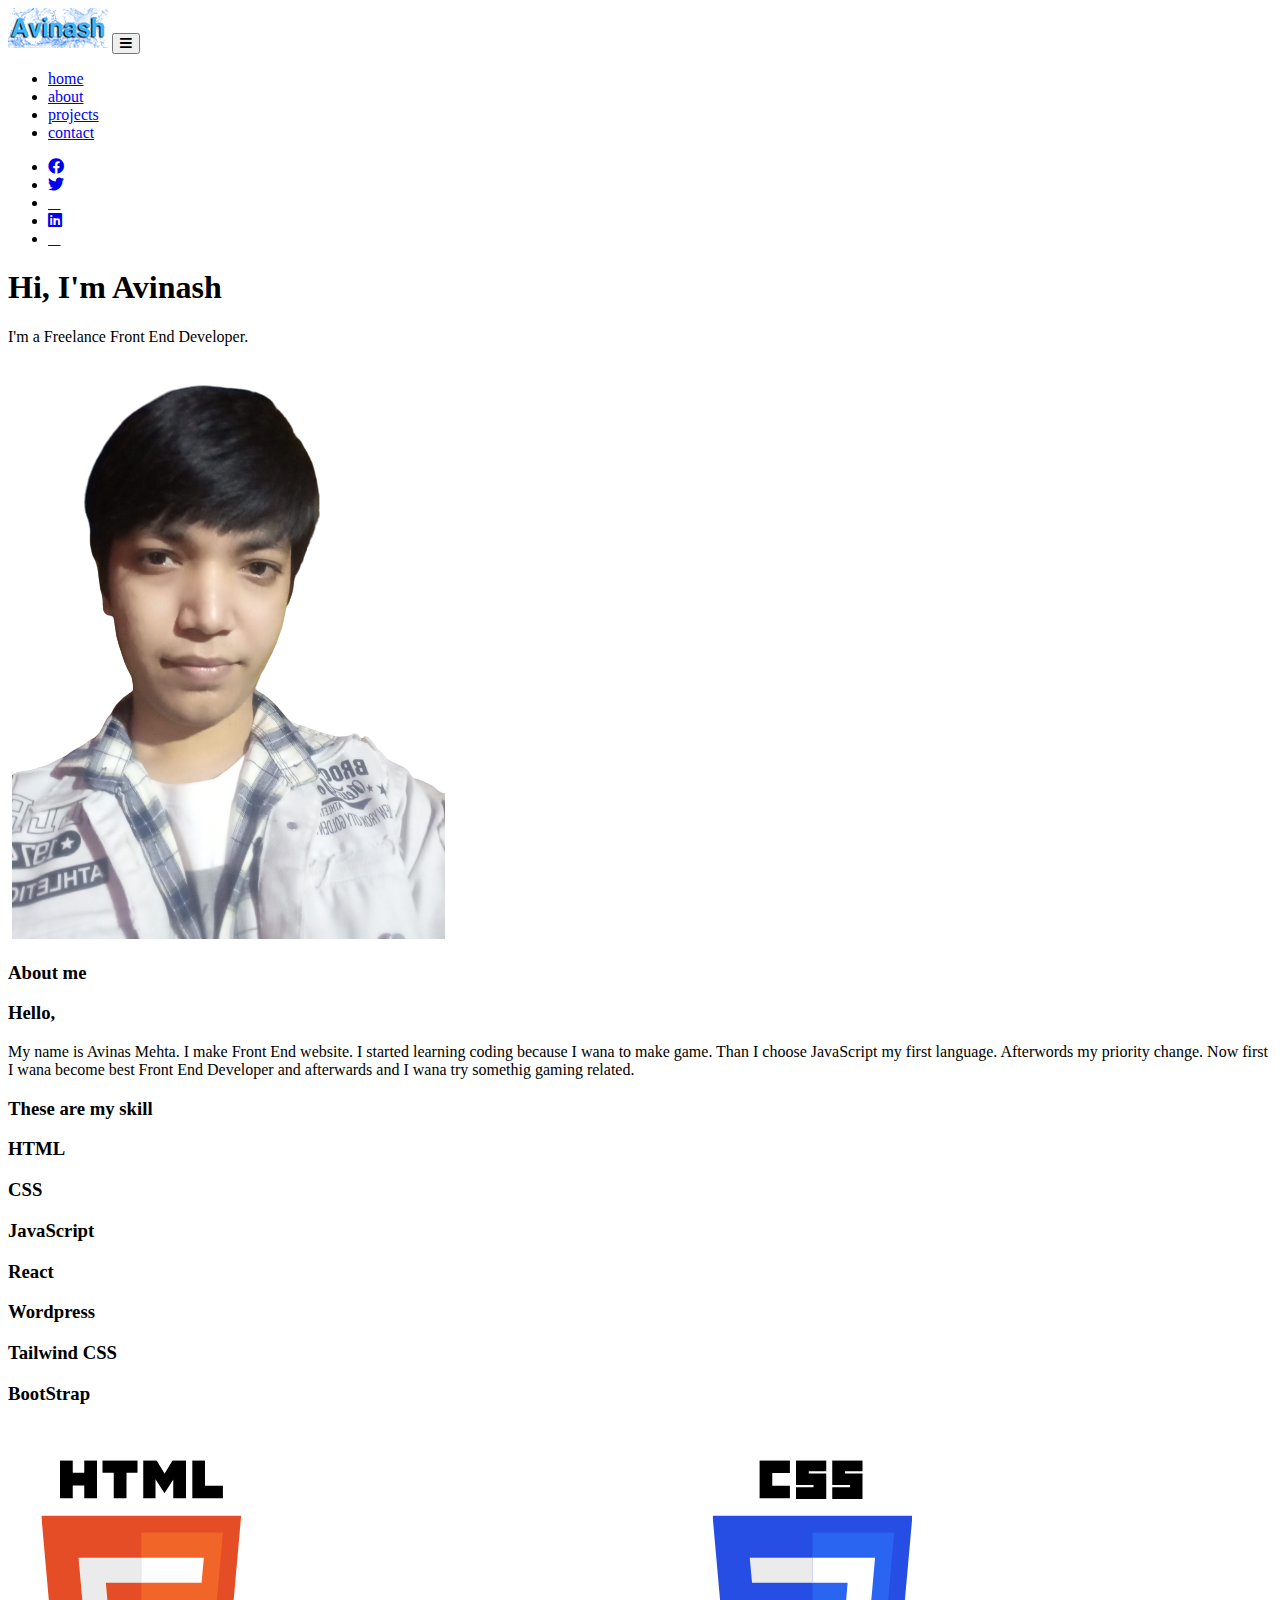
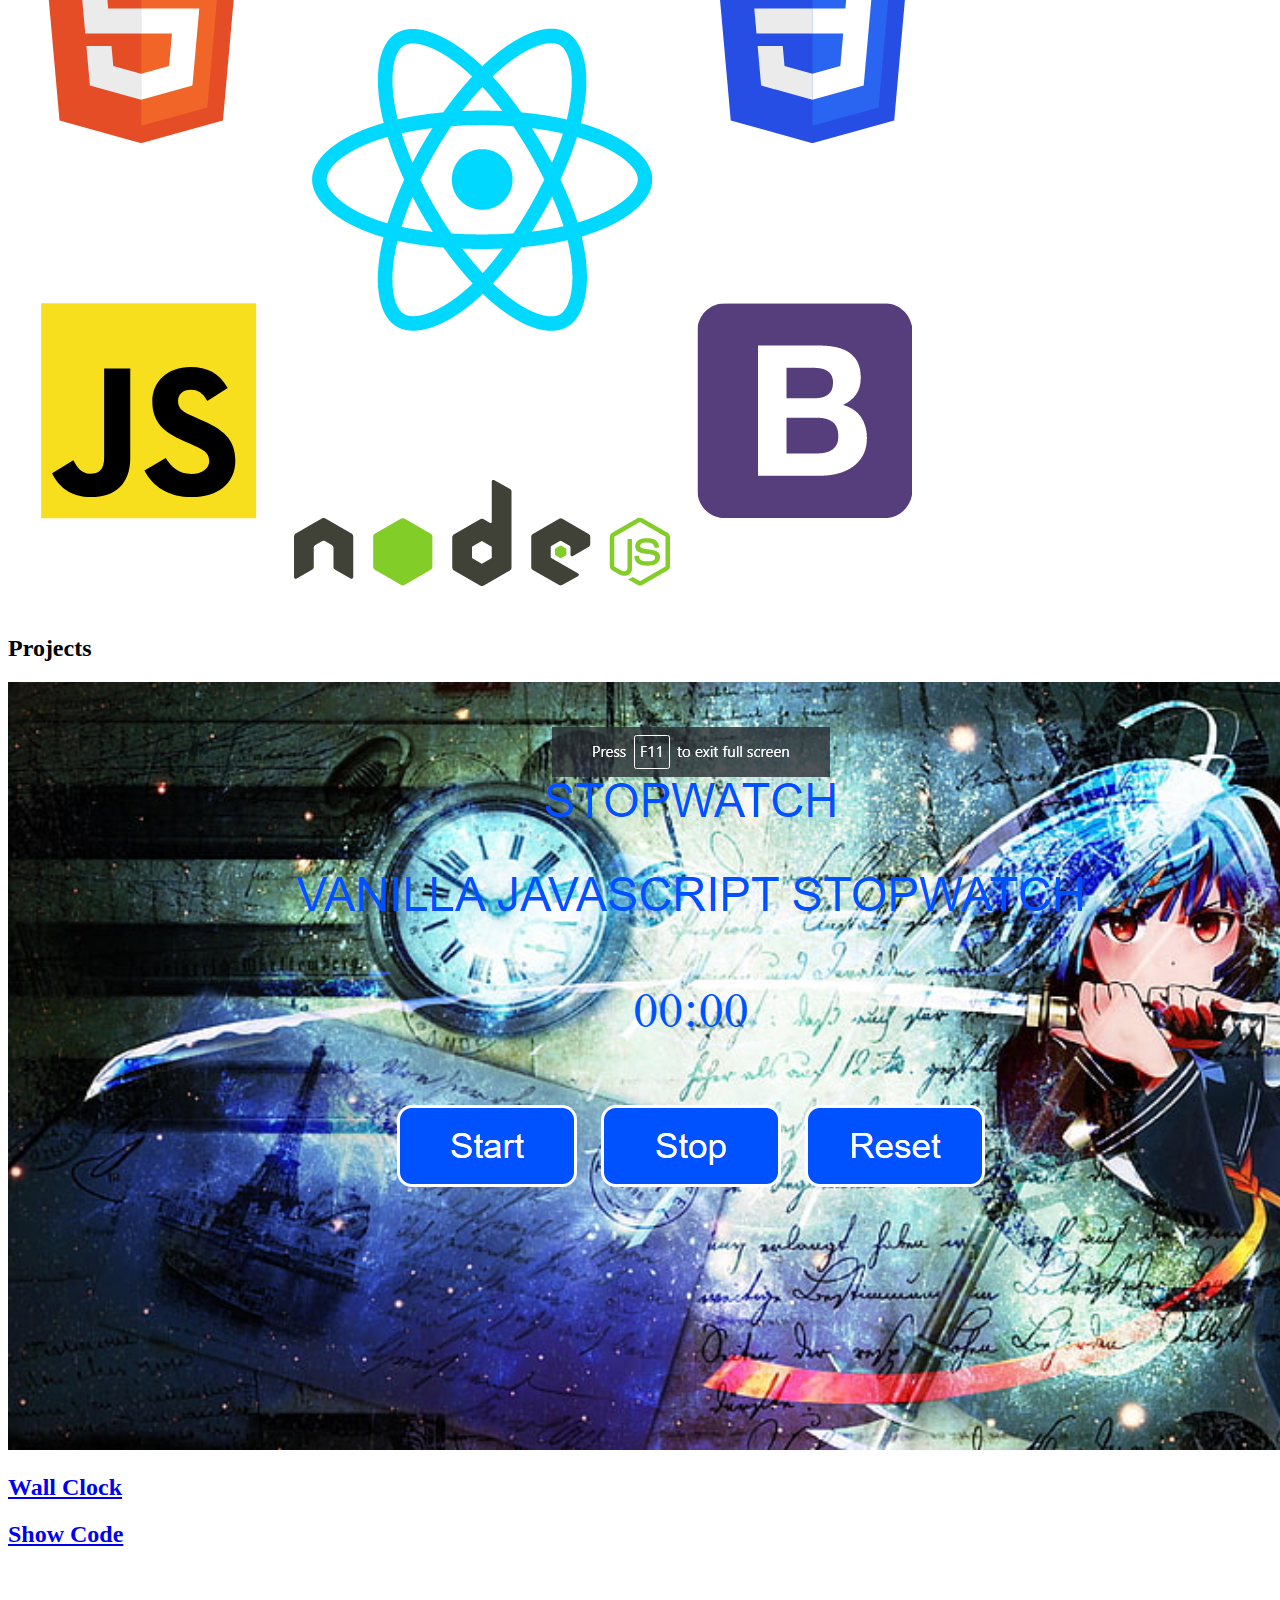
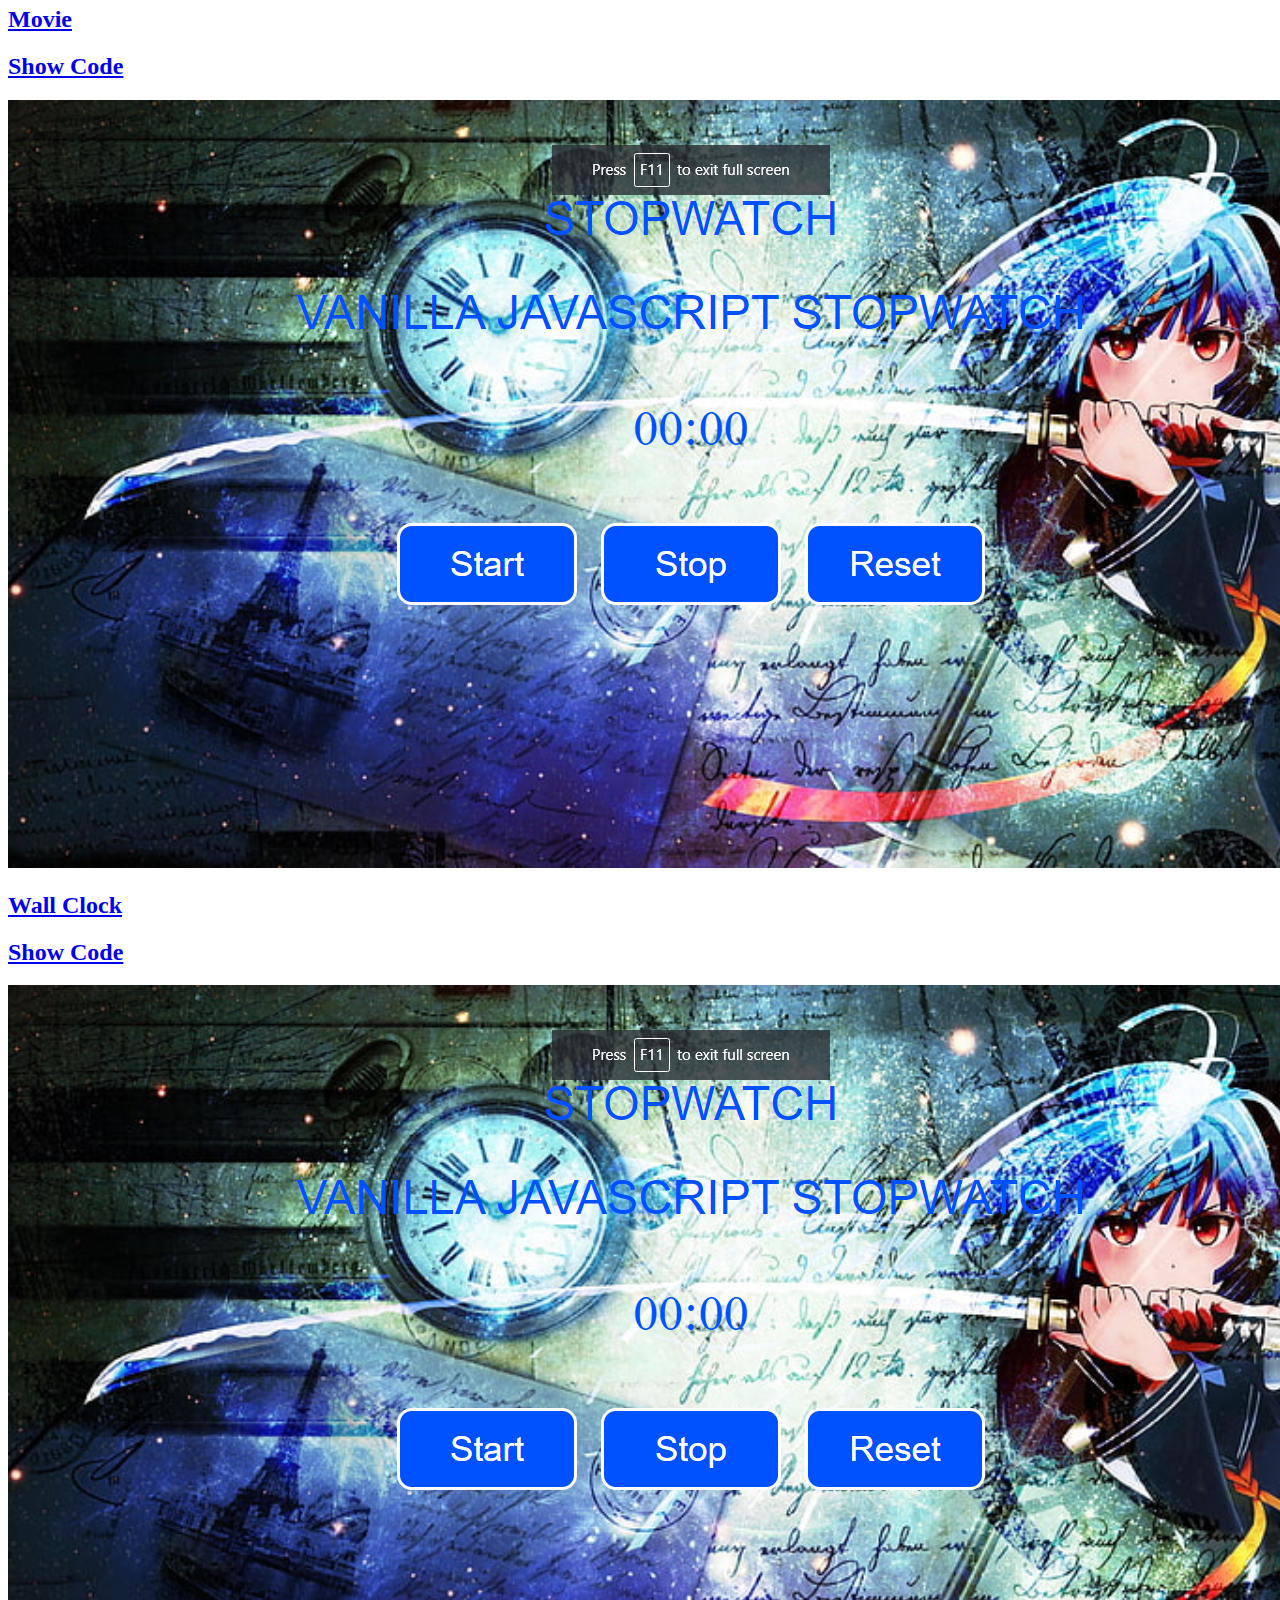
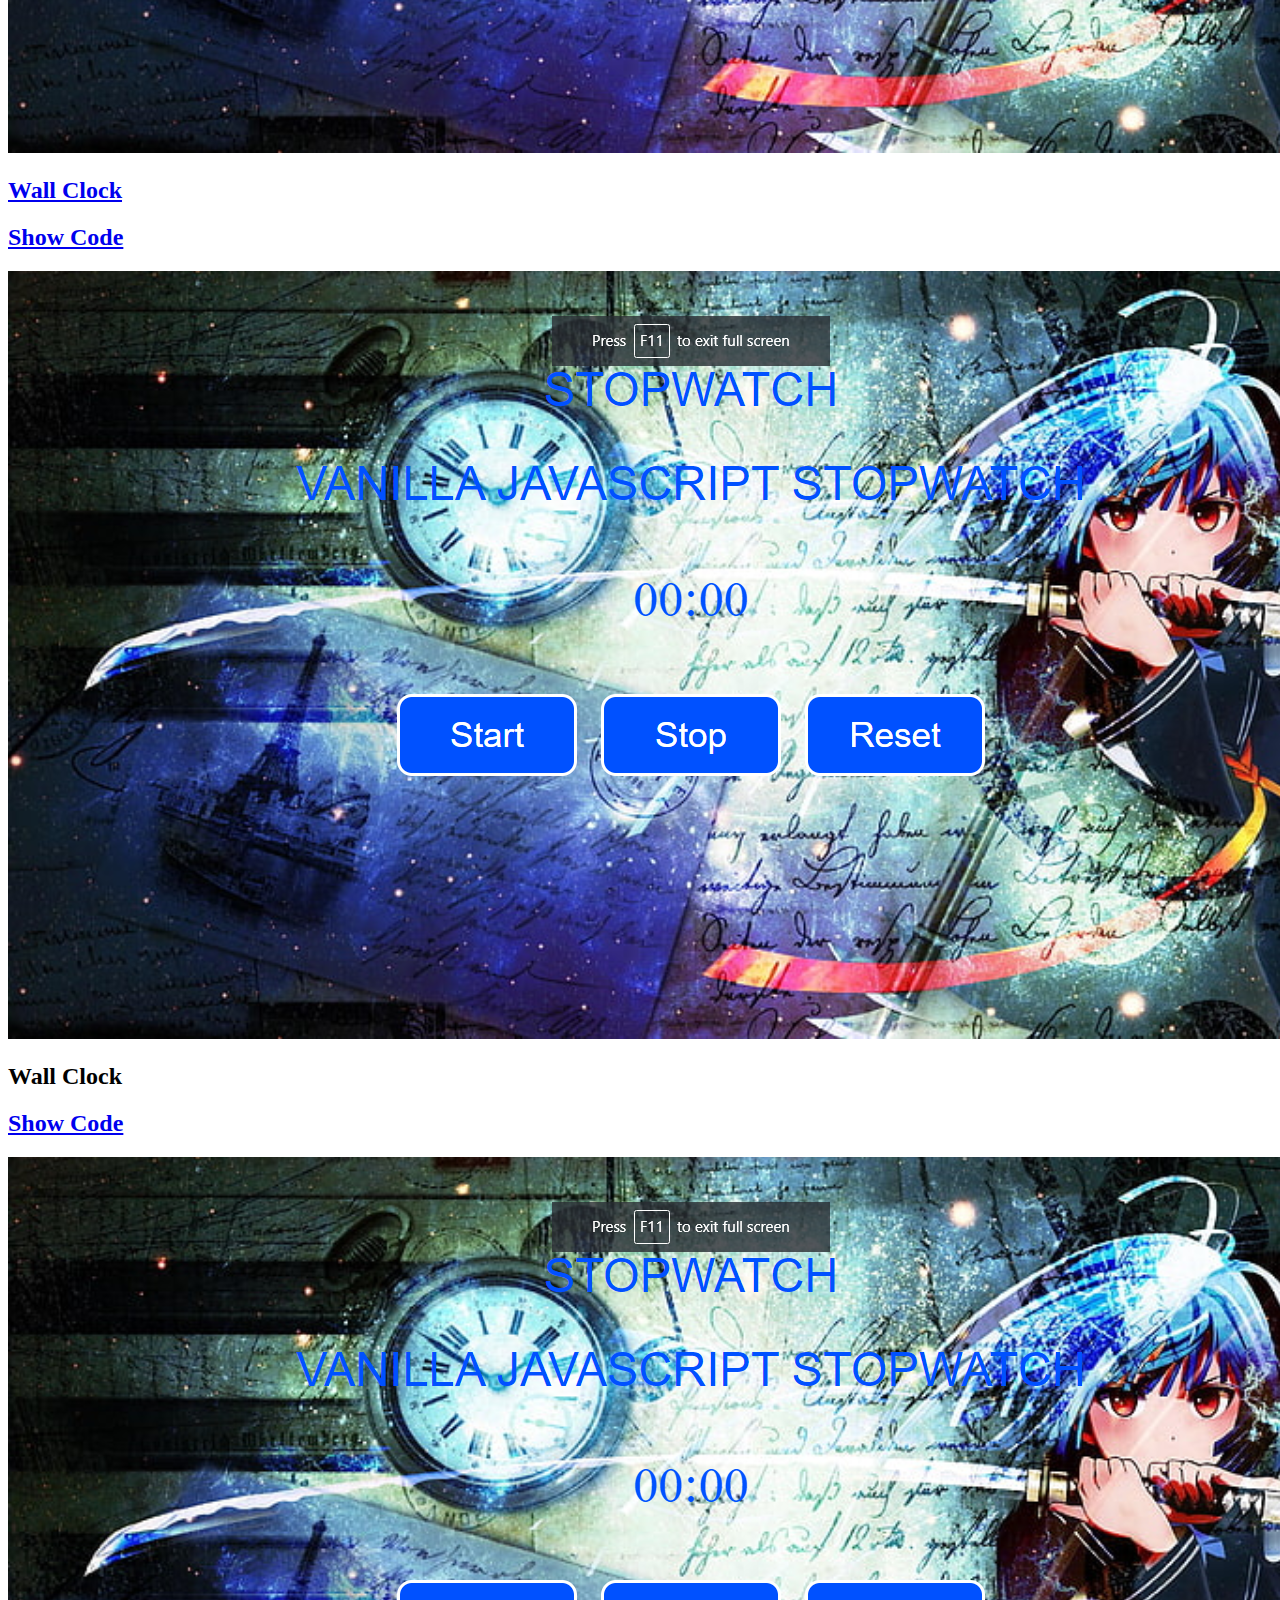
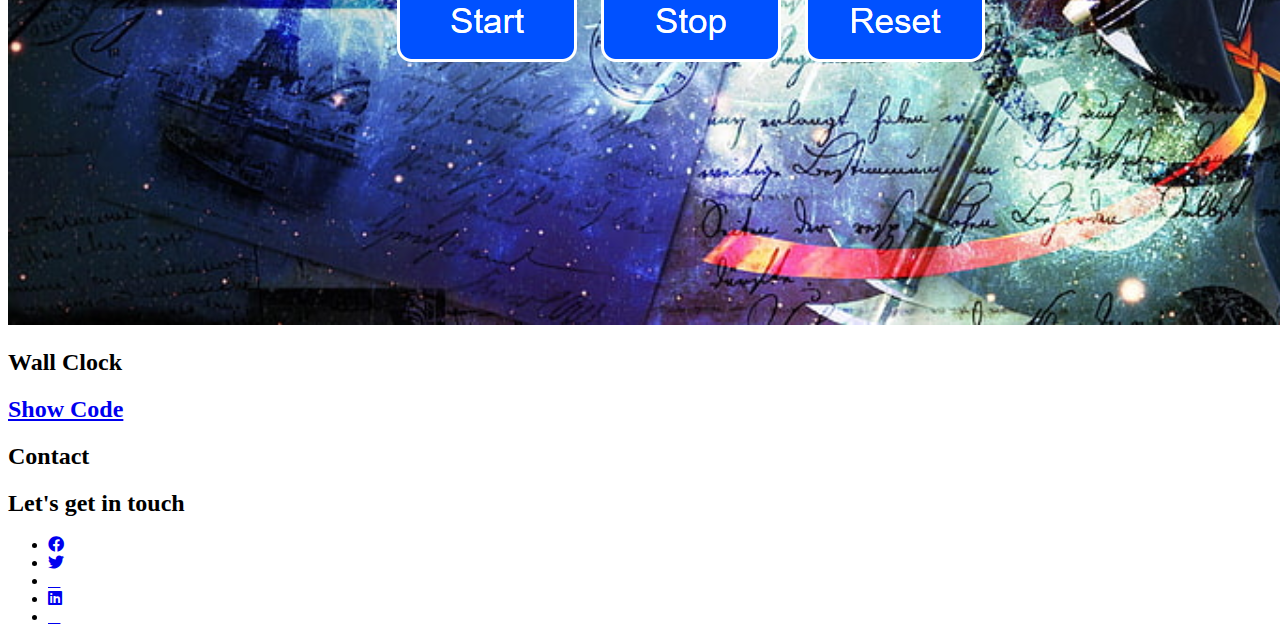
==== commit 6e340048: "Add files via upload" ====
--- a/index.html
+++ b/index.html
@@ -10,7 +10,7 @@
     <link rel="stylesheet" href="https://cdnjs.cloudflare.com/ajax/libs/font-awesome/5.14.0/css/all.min.css" />
 
     <!-- styles -->
-    <link rel="stylesheet" href="style.css" />
+    <link rel="stylesheet" href="style1.css" />
 </head>
 
 <body>
@@ -171,14 +171,14 @@
 
         <article class="story story-lead">
             <div class="img-name">
-                <a href="https://www.youtube.com/feed/subscriptions"><img class="art" src="sw.png" alt="" /></a>
-                <div class="project-name">
-                    <a href="https://www.youtube.com/feed/subscriptions">
-                        <h2>Wall Clock</h2>
-                    </a>
-                </div>
-            </div>
-            <h2 class="hed"><a href="#">Show Code</a></h2>
+                <a href="https://weeblet66.github.io/Movie/"><img class="art" src="movie.png" alt="" /></a>
+                <div class="project-name">
+                    <a href="https://weeblet66.github.io/Movie/">
+                        <h2>Movie</h2>
+                    </a>
+                </div>
+            </div>
+            <h2 class="hed"><a href="https://github.com/Weeblet66/Movie.git">Show Code</a></h2>
         </article>
 
         <article class="story story-lead">
@@ -267,4 +267,4 @@
     <script src="app.js"></script>
 </body>
 
-</html>
+</html>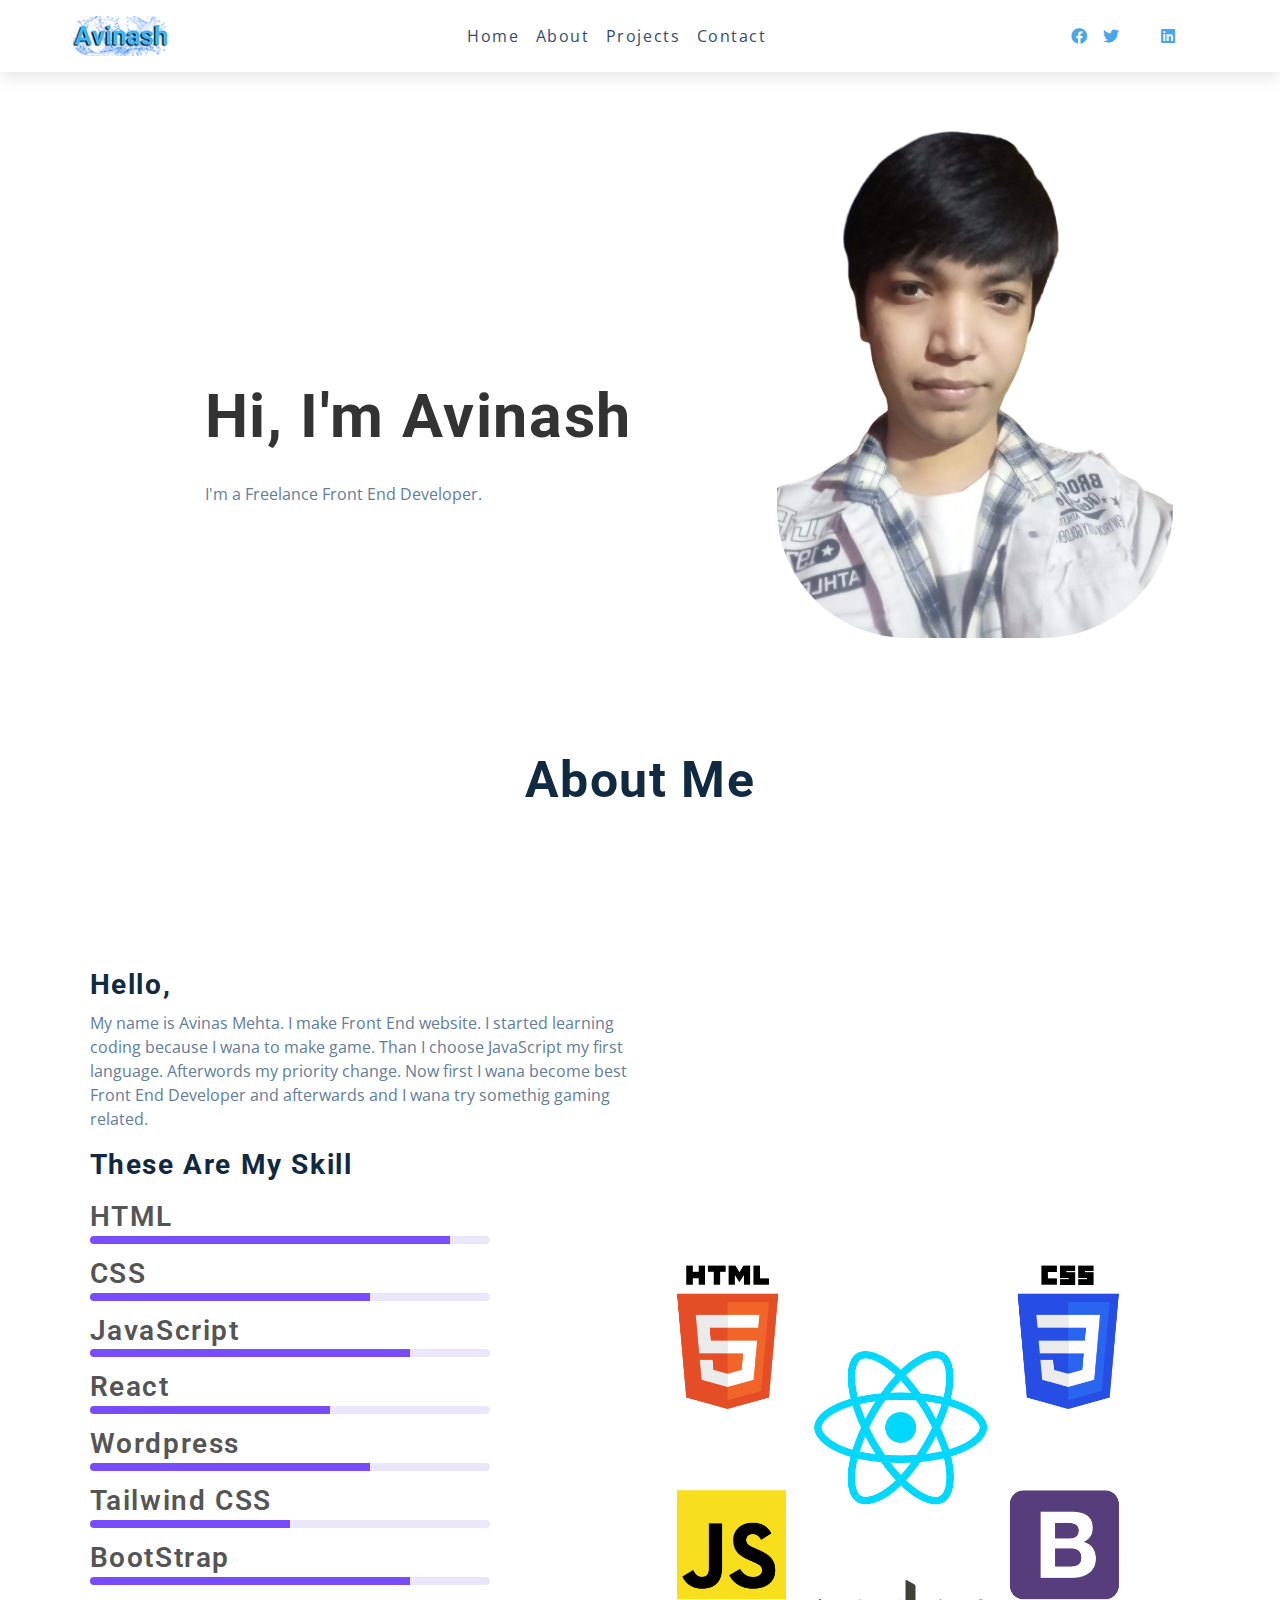
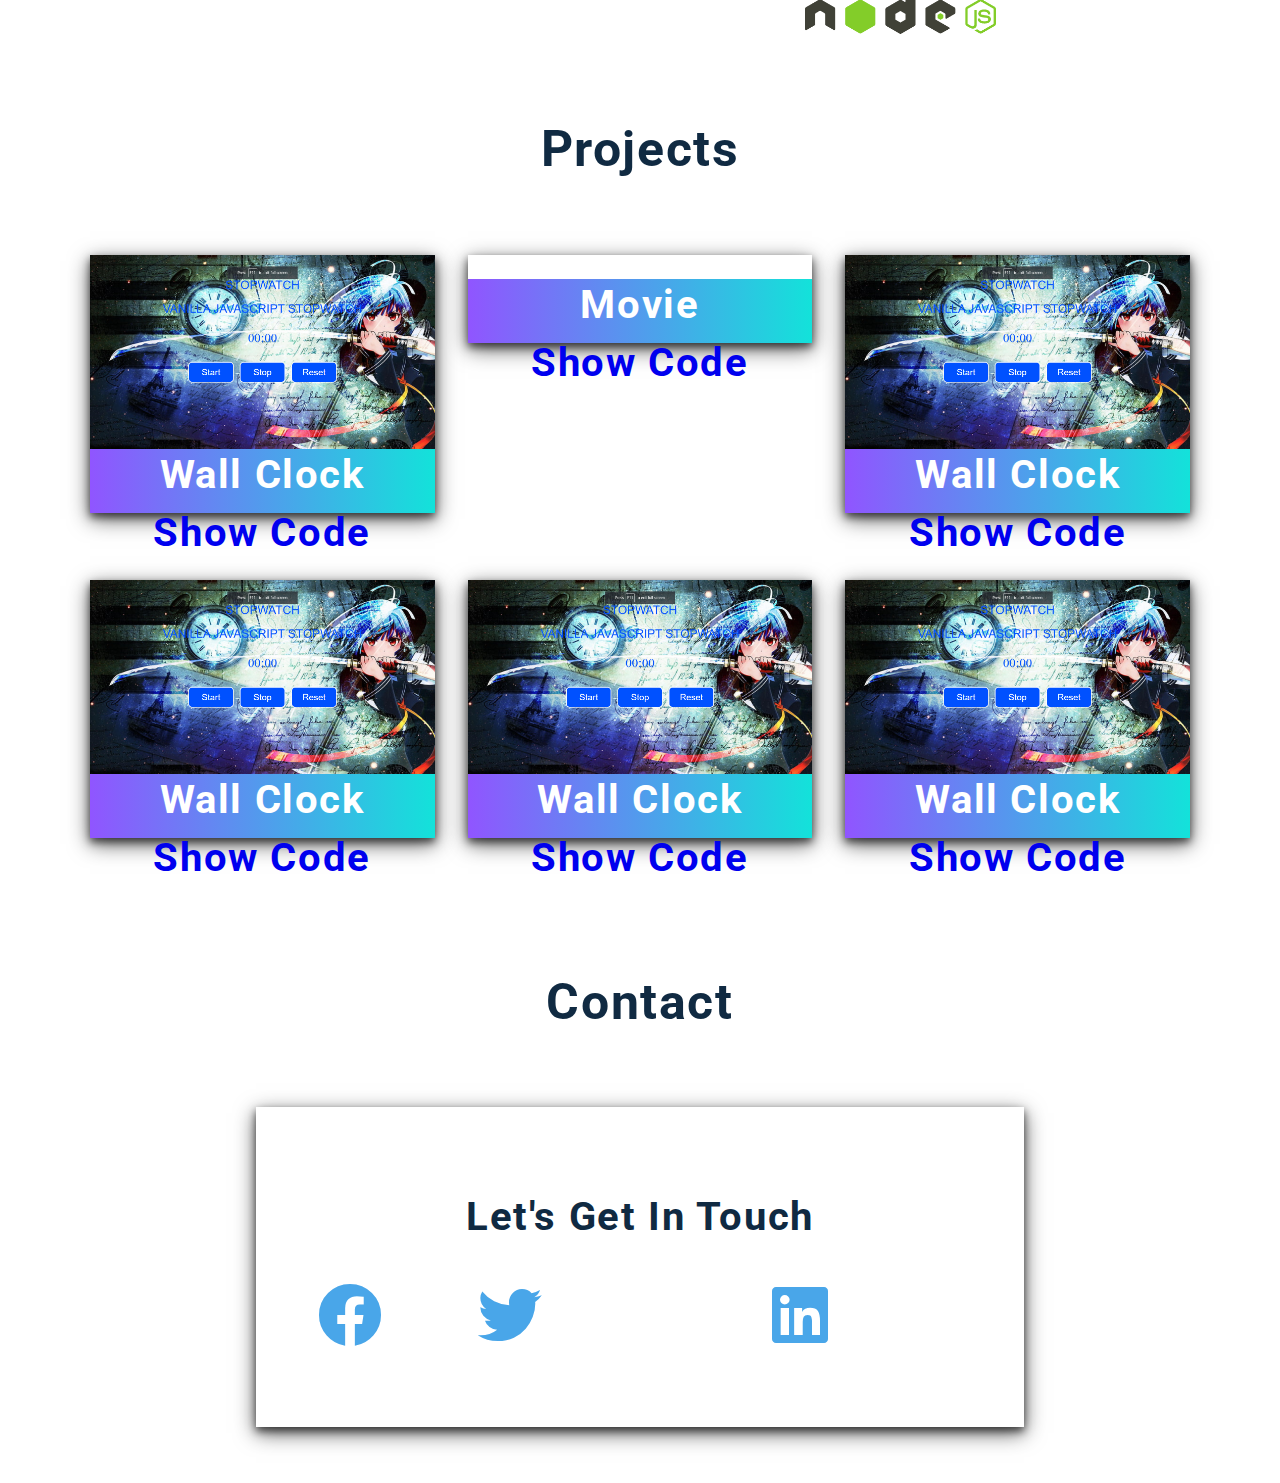
==== commit 3cd3da1f: "Update index.html" ====
--- a/index.html
+++ b/index.html
@@ -10,7 +10,7 @@
     <link rel="stylesheet" href="https://cdnjs.cloudflare.com/ajax/libs/font-awesome/5.14.0/css/all.min.css" />
 
     <!-- styles -->
-    <link rel="stylesheet" href="style1.css" />
+    <link rel="stylesheet" href="style.css" />
 </head>
 
 <body>
@@ -267,4 +267,4 @@
     <script src="app.js"></script>
 </body>
 
-</html>+</html>
--- a/style.css
+++ b/style.css
@@ -0,0 +1,660 @@
+/*
+=============== 
+Fonts
+===============
+*/
+@import url("https://fonts.googleapis.com/css?family=Open+Sans|Roboto:400,700&display=swap");
+
+/*
+=============== 
+Variables
+===============
+*/
+
+:root {
+  /* dark shades of primary color*/
+  --clr-primary-1: hsl(205, 86%, 17%);
+  --clr-primary-2: hsl(205, 77%, 27%);
+  --clr-primary-3: hsl(205, 72%, 37%);
+  --clr-primary-4: hsl(205, 63%, 48%);
+  /* primary/main color */
+  --clr-primary-5: hsl(205, 78%, 60%);
+  /* lighter shades of primary color */
+  --clr-primary-6: hsl(205, 89%, 70%);
+  --clr-primary-7: hsl(205, 90%, 76%);
+  --clr-primary-8: hsl(205, 86%, 81%);
+  --clr-primary-9: hsl(205, 90%, 88%);
+  --clr-primary-10: hsl(205, 100%, 96%);
+  /* darkest grey - used for headings */
+  --clr-grey-1: hsl(209, 61%, 16%);
+  --clr-grey-2: hsl(211, 39%, 23%);
+  --clr-grey-3: hsl(209, 34%, 30%);
+  --clr-grey-4: hsl(209, 28%, 39%);
+  /* grey used for paragraphs */
+  --clr-grey-5: hsl(209, 22%, 49%);
+  --clr-grey-6: hsl(209, 23%, 60%);
+  --clr-grey-7: hsl(211, 27%, 70%);
+  --clr-grey-8: hsl(210, 31%, 80%);
+  --clr-grey-9: hsl(212, 33%, 89%);
+  --clr-grey-10: hsl(206, 33%, 96%);
+  --clr-white: #fff;
+  --clr-red-dark: hsl(360, 67%, 44%);
+  --clr-red-light: hsl(360, 71%, 66%);
+  --clr-green-dark: hsl(125, 67%, 44%);
+  --clr-green-light: hsl(125, 71%, 66%);
+  --clr-black: #222;
+  --ff-primary: "Roboto", sans-serif;
+  --ff-secondary: "Open Sans", sans-serif;
+  --transition: all 0.3s linear;
+  --spacing: 0.1rem;
+  --radius: 0.25rem;
+  --light-shadow: 0 5px 15px rgba(0, 0, 0, 0.1);
+  --dark-shadow: 0 5px 15px rgba(0, 0, 0, 0.2);
+  --max-width: 1170px;
+  --fixed-width: 620px;
+}
+/*
+=============== 
+Global Styles
+===============
+*/
+
+*,
+::after,
+::before {
+  margin: 0;
+  padding: 0;
+  box-sizing: border-box;
+}
+body {
+  font-family: "Open Sans", sans-serif;
+  background: #fff;
+  color: rgb(16, 42, 66);
+  line-height: 1.5;
+  font-size: 0.875rem;
+}
+ul {
+  list-style-type: none;
+}
+a {
+  text-decoration: none;
+}
+h1,
+h2,
+h3,
+h4 {
+  letter-spacing:  0.1rem;
+  text-transform: capitalize;
+  line-height: 1.25;
+  margin-bottom: 0.75rem;
+  font-family: "Roboto", sans-serif;
+}
+h1 {
+  font-size: 3rem;
+}
+h2 {
+  font-size: 2rem;
+}
+h3 {
+  font-size: 1.25rem;
+}
+h4 {
+  font-size: 0.875rem;
+}
+p {
+  margin-bottom: 1.25rem;
+  color:rgb(97, 125, 152);
+}
+@media screen and (min-width: 800px) {
+  h1 {
+    font-size: 4rem;
+  }
+  h2 {
+    font-size: 2.5rem;
+  }
+  h3 {
+    font-size: 1.75rem;
+  }
+  h4 {
+    font-size: 1rem;
+  }
+  body {
+    font-size: 1rem;
+  }
+  h1,
+  h2,
+  h3,
+  h4 {
+    line-height: 1;
+  }
+}
+/*  global classes */
+
+/* section */
+.section {
+  padding: 5rem 0;
+}
+
+.section-center {
+  width: 90vw;
+  margin: 0 auto;
+  max-width: 1170px;
+}
+@media screen and (min-width: 992px) {
+  .section-center {
+    width: 95vw;
+  }
+}
+main {
+  min-height: 100vh;
+  display: grid;
+  place-items: center;
+}
+
+/*
+=============== 
+Navbar
+===============
+*/
+nav {
+  background: #fff;
+  box-shadow: 0 5px 15px rgba(0, 0, 0, 0.1);
+}
+.fixed-nav{
+    /* height: 3.5rem; */
+    position: fixed;
+    top: 0;
+    left: 0;
+    width: 100%;
+    background: #fff;
+    box-shadow: 0 5px 15px rgba(0, 0, 0, 0.1);
+    z-index: 2;
+}
+.nav-header {
+  display: flex;
+  align-items: center;
+  justify-content: space-between;
+  padding: 1rem;
+}
+.nav-toggle {
+  font-size: 1.5rem;
+  color: rgb(73, 166, 233);
+  background: transparent;
+  border-color: transparent;
+  transition: all 0.3s linear;
+  cursor: pointer;
+}
+.nav-toggle:hover {
+  color: rgb(6, 50, 81);
+  transform: rotate(90deg);
+}
+.logo {
+  height: 40px;
+  border-radius: 20px;
+}
+
+.links a {
+  color: rgb(50, 77, 103);
+  font-size: 1rem;
+  text-transform: capitalize;
+  letter-spacing:  0.1rem;
+  display: block;
+  padding: 0.5rem 1rem;
+  transition: all 0.3s linear;
+}
+.links a:hover {
+  background: rgb(165, 213, 248);
+  color: rgb(73, 166, 233);
+  padding-left: 1.5rem;
+}
+.social-icons {
+  display: none;
+}
+.links-container {
+  height: 0;
+  overflow: hidden;
+  transition: all 0.3s linear;
+}
+.show-links {
+  height: 10rem;
+}
+@media screen and (min-width: 800px) {
+  .nav-center {
+    max-width: 1170px;
+    margin: 0 auto;
+    display: flex;
+    align-items: center;
+    justify-content: space-between;
+    padding: 1rem;
+  }
+  .links-container {
+    height: auto !important;
+  }
+  .nav-header {
+    padding: 0;
+  }
+  .nav-toggle {
+    display: none;
+  }
+  .links {
+    height: auto;
+    display: flex;
+  }
+  .links a {
+    transition: all 0.3s linear;
+    padding: 0;
+    margin: 0 0.5rem;
+  }
+  .links a:hover {
+    padding: 0;
+    background: transparent;
+  }
+  .social-icons {
+    display: flex;
+  }
+  .social-icons a {
+    margin: 0 0.5rem;
+    color: rgb(73, 166, 233);
+    transition: all 0.3s linear;
+  }
+  .social-icons a:hover {
+    color: rgb(139, 203, 249);
+  }
+}
+
+.header-content .container{
+    display: flex;
+
+}
+
+.column-1 {
+    margin-left: 16vw;
+    margin-top: 35vh;
+}
+.header-title {
+    font-size: 3.8rem;
+    color: rgb(51, 51, 51);
+    
+
+  }
+.header-content .text {
+    margin: 2.15rem 0;
+   
+}
+
+
+.img-1{
+    margin-left: 11vw;
+    height: 33rem;
+    margin-top: 3vw;
+    border-radius: 130px;
+}
+@media screen and (max-width: 500px){
+  .img-1{
+    height: 24rem;
+  }
+}
+.text{
+
+}
+
+/* .about {
+  display: flex;
+}
+.about-title {
+  margin-top: 5rem;
+  font-size: 2.1rem;
+  justify-content: center;
+  text-align: center;
+}
+.about-text { 
+  margin-left: 7vw;
+  margin-top: 5rem;
+}
+.img2{
+  margin-right: 11vw;
+  height: 527px;
+  margin-top: vw;
+  border-radius: 130px;
+} */
+
+@media screen and (max-width: 800px){
+  .header-content .container{
+    display: block;
+  }
+  .column-1{
+    margin-top: 3rem;
+    margin-left: auto;
+    text-align: center;
+    justify-content: center;
+  }
+  .img-1{
+    display: block;
+    margin-left: auto;
+    margin-right: auto;
+  }
+}
+.about-title {
+  margin-top: 7rem;
+  font-size: 3.1rem;
+  justify-content: center;
+  text-align: center;
+}
+.about-content .container{
+  display: flex;
+  text-align: left;
+}
+
+.about-column-1 {
+  margin-left: 7vw;
+  margin-top: 17vh;
+}
+
+.about-header-content .text {
+  margin: 2.15rem 0;
+ 
+}
+.img-2{
+  margin-right: 11vw;
+  height: 25rem;
+  
+  margin-top: 45vh;
+  border-radius: 2px;
+}
+@media screen and (max-width: 1082px){
+  .img-2{
+    height: 20rem;
+    margin-top: 60vh;
+  }
+}
+@media screen and (max-width: 1000px){
+  .img-2{
+    display: block;
+  }
+}
+.skills {
+  margin: 1.5rem 0 2.5rem 0;
+}
+
+.skill {
+  margin: 1rem 0;
+}
+
+.skill-title {
+  color: #555;
+  font-weight: 600;
+  margin-bottom: 0.3rem;
+}
+
+.skill-bar {
+  width: 70%;
+  height: 8px;
+  border-radius: 4px;
+  background-color: #ece6fa;
+  position: relative;
+  overflow: hidden;
+  transform: scaleY();
+  z-index: 1;
+}
+
+.skill-progress {
+  position: absolute;
+  height: 100%;
+  width: 0%;
+  top: 0;
+  left: 0;
+  background-color: #784cfb;;
+  transition: width 0.5s 0.5s ease-in-out;
+}
+#html {
+  width: 90%;
+}
+#css {
+  width: 70%;
+}
+#javascript {
+  width: 80%;
+}
+#react {
+  width: 60%;
+}
+#wordpress {
+  width: 70%;
+}
+#tailwind {
+  width: 50%
+}
+#bootstrap {
+  width: 80%
+}
+@media screen and (max-width: 800px){
+  .about-content .container{
+    display: block;
+  }
+  .img-2{
+  
+    display: none;
+  }
+}
+/* .works { 
+  width: 100%;
+  text-align: center;
+  padding: 80px 0;
+} */
+
+/* .works h2 {
+  padding-bottom: 50px;
+  font-size: 40px;
+  word-spacing: 4px;
+  letter-spacing: 2px;
+}
+
+.works-gallery {
+  display: fle;
+  flex-flow: wrap;
+  max-width: 1400px;
+  margin: 0 auto;
+  justify-content: space-between;
+  margin-left: 7vw;
+  margin-right: 7vw;
+  grid-column-gap: 2%;
+}
+.works-gallery img {
+  width: 31%;
+  height: 10%;
+  border: 2px solid ;
+  padding: 0 15px; 
+}
+.works-gallery img :hover{
+}
+
+
+@media screen and (max-width: 800px){
+  .works-gallery {
+    justify-content: space-around;
+  }
+  .works-gallery img {
+    width: 48%;
+}
+}  */
+
+.story .art {
+  width: 100%;
+  vertical-align: top;
+}
+
+.projects{
+  margin-left: 7vw;
+  margin-right: 7vw;
+}
+@media ( min-width: 35em ) {
+  .projects {
+      display: grid;
+      grid-template-columns: repeat( 4, 1fr );
+      grid-column-gap: 3%;
+  }
+  .projects header {
+      grid-column: 1 / -1;
+  }
+  .story {
+      grid-column-end: span 2;
+  }
+}
+
+@media ( min-width: 60em ) {
+  .projects {
+      grid-template-columns: repeat( 6, 1fr );
+      grid-column-gap: 3%;
+  }
+}
+
+.title-project {
+  margin-bottom: 5rem;
+  font-size: 3.1rem;
+  justify-content: center;
+  text-align: center;
+}
+.story a{
+  text-decoration: none;
+}
+
+.story h2{
+  text-align: center;
+}
+/* .story h2:hover{
+  background: #03e9f4;
+color: #fff;
+border-radius: 5px;
+box-shadow: 0 0 5px #03e9f4,
+            0 0 25px #03e9f4,
+            0 0 50px #03e9f4,
+            0 0 100px #03e9f4;
+} */
+.projects{
+  margin-top: 4.5rem;
+}
+.project-name{
+  padding: 6px ;
+  background-image: linear-gradient(to right, #9055FF , #13E2DA);
+}
+.project-name h2{
+  color: white;
+}
+.img-name {
+  transition: all .3s ease-in-out;
+  background-color: #fff;
+  box-shadow: 0 4px 8px 0 rgba(0, 0, 0, 0.596), 0 6px 20px 0 rgba(0, 0, 0, 0.63);
+  text-align: center;
+}
+.img-name:hover {
+  transform: scale(1.1);
+  box-shadow: 0 0 5px rgb(31, 81, 255),
+  0 0 25px rgb(31, 81, 255),
+  0 0 50px #03e9f4,
+  0 0 10px #03e9f4;
+  /* box-shadow: 0 4px 8px 0 rgb(31, 81, 255), 0 6px 20px 0 	cyan; */
+  
+}
+.hed {
+  margin-bottom: 8%;
+}
+@media screen and (max-width: 573px){
+  .img-name{
+    box-shadow: 0 4px 8px 0 rgba(0, 0, 0, 0.596), 0 6px 20px 0 rgba(0, 0, 0, 0.63);
+  }
+  .img-name:hover{
+    transform: none;
+  }
+}
+
+
+/*------------------------------
+         Contact section
+------------------------------*/
+.contact{
+  margin-top: 4.5rem;
+  margin-left: 20vw;
+  margin-right: 20vw;
+  margin-bottom: 3.5rem;
+}
+.title-contact{
+    margin-bottom: 5rem;
+    font-size: 3.1rem;
+    justify-content: center;
+    text-align: center;
+
+}
+.contact-section {
+  background-color: #222;
+
+}
+.contact-container {
+  transition: all 0.3s linear;
+  text-align: center;
+  background-color: #fff;
+  box-shadow: 0 4px 8px 0 rgba(0, 0, 0, 0.596), 0 6px 20px 0 rgba(0, 0, 0, 0.63);
+  /* box-shadow: 1px 15px 35px #000; */
+
+}
+.contact-container:hover {
+  box-shadow: 1px 15px 35px #000;
+}
+.contact-container h2{
+  padding-top: 10vh;
+}
+.contact-container p{
+  padding-top: 5vh;
+}
+.contact-info{
+  display: flex;
+  margin: 3px;
+  justify-content: center;
+
+}
+.social-media {
+  margin-top: 2vh;
+  display: grid;
+  margin-bottom: 5vw;
+  font-size: 5vw;
+  grid-template-columns: repeat( 5, 1fr );
+  grid-column-gap: 30%;
+  justify-content: center;
+}
+.social-media i{
+  color: rgb(73, 166, 233);
+  transition: all 0.3s linear;
+}
+.social-media i:hover{
+   transform: scale(1.1);
+   color: rgb(31, 81, 255)
+}
+
+@media screen and (max-width: 573px){
+  .title-contact{
+    margin-bottom: 1rem;
+  }
+  .social-media{
+    font-size: 2rem;
+  }
+  .contact{
+    margin-top: 4.5rem;
+    margin-left: 0;
+    margin-right: 0;
+  }
+  .contact-container{
+    box-shadow: none;
+  }
+  .contact-container:hover {
+    box-shadow: none;
+  }
+}
+
+/* fixed nav */
+.fixed-nav {
+  position: fixed;
+  top: 0;
+  left: 0;
+  width: 100%;
+  background: var(--clr-white);
+  box-shadow: var(--light-shadow);
+}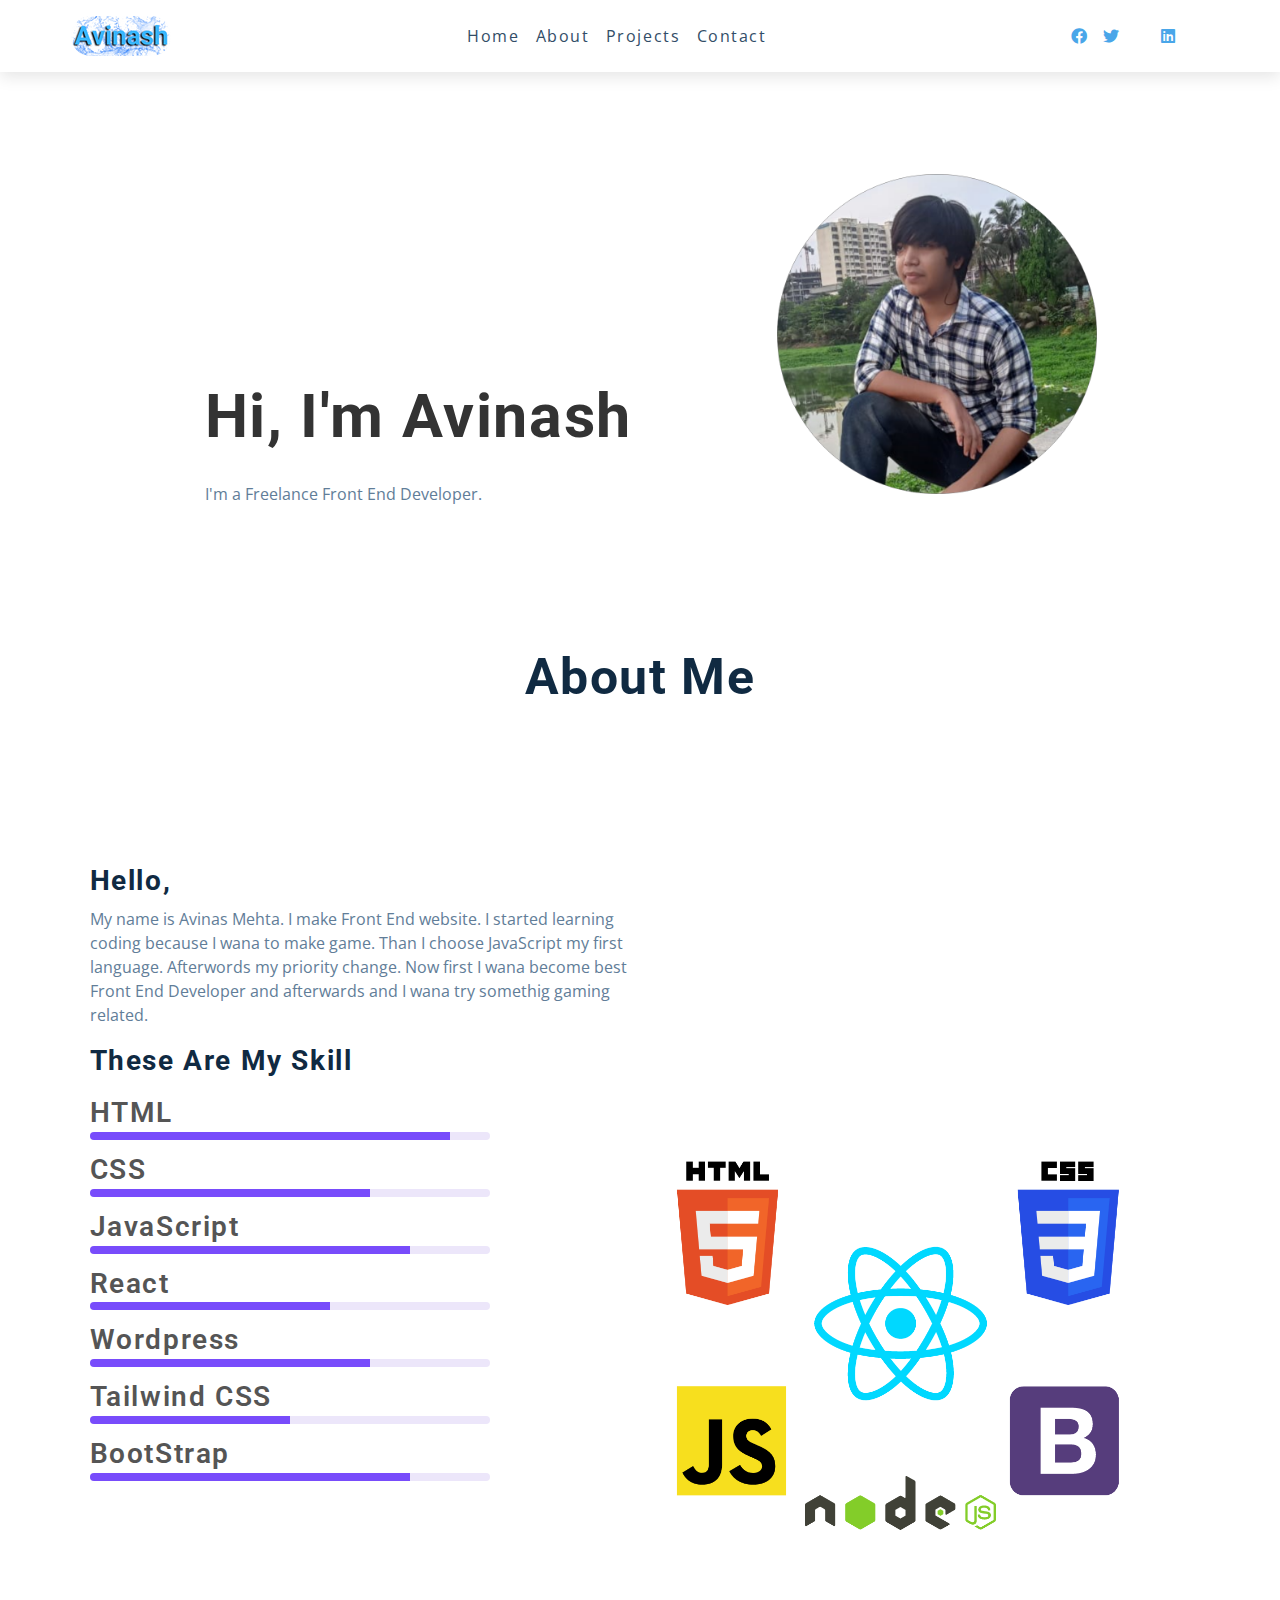
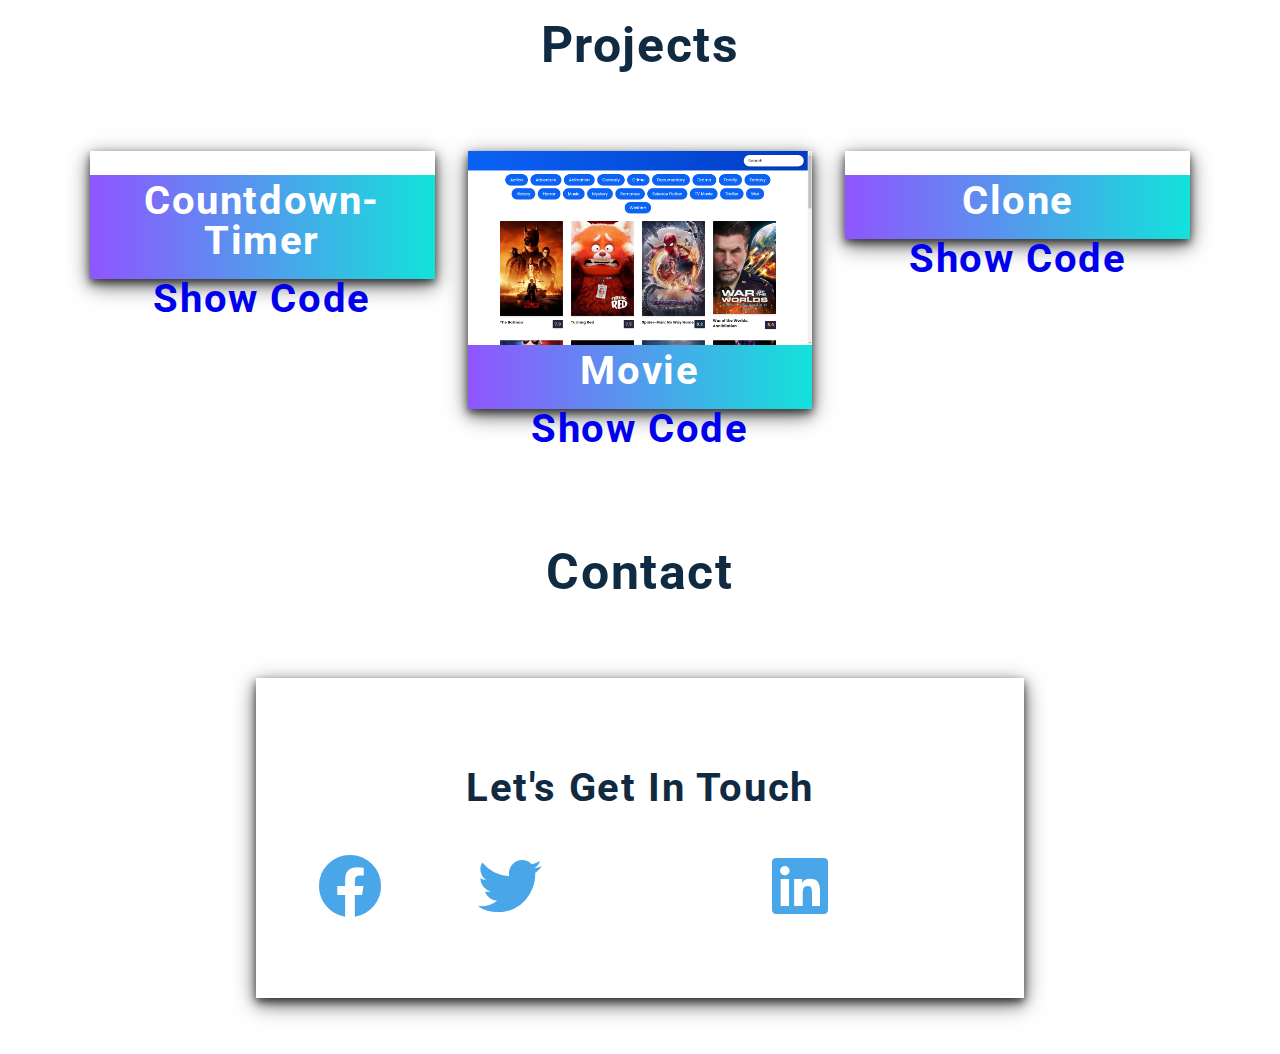
==== commit 64458cee: "Add files via upload" ====
--- a/index.html
+++ b/index.html
@@ -85,7 +85,7 @@
 
             <div class="column-2 image">
                 <img src="./img/shapes/points2.png" class="points points2" alt="" />
-                <img src="am.png" class="img-1" alt="" />
+                <img src="avi.png" class="img-1" alt="" />
             </div>
         </div>
     </div>
@@ -159,6 +159,41 @@
         </header>
         <article class="story story-lead">
             <div class="img-name">
+                <a href="https://weeblet66.github.io/Countdown-Timer/"><img class="art" src="timer.png" alt="" /></a>
+                <div class="project-name">
+                    <a href="https://www.youtube.com/feed/subscriptions">
+                        <h2>Countdown-Timer</h2>
+                    </a>
+                </div>
+            </div>
+            <h2 class="hed"><a href="#">Show Code</a></h2>
+        </article>
+
+        <article class="story story-lead">
+            <div class="img-name">
+                <a href="https://weeblet66.github.io/Movie/"><img class="art" src="movie.png" alt="" /></a>
+                <div class="project-name">
+                    <a href="https://weeblet66.github.io/Movie/">
+                        <h2>Movie</h2>
+                    </a>
+                </div>
+            </div>
+            <h2 class="hed"><a href="https://github.com/Weeblet66/Movie.git">Show Code</a></h2>
+        </article>
+
+        <article class="story story-lead">
+            <div class="img-name">
+                <a href="https://weeblet66.github.io/Anime-Planet-Clone/"><img class="art" src="a-planer.png" alt="" /></a>
+                <div class="project-name">
+                    <a href="https://www.youtube.com/feed/subscriptions">
+                        <h2>Clone</h2>
+                    </a>
+                </div>
+            </div>
+            <h2 class="hed"><a href="#">Show Code</a></h2>
+        </article>
+        <!-- <article class="story story-lead">
+            <div class="img-name">
                 <a href="https://www.youtube.com/feed/subscriptions"><img class="art" src="sw.png" alt="" /></a>
                 <div class="project-name">
                     <a href="https://www.youtube.com/feed/subscriptions">
@@ -168,26 +203,11 @@
             </div>
             <h2 class="hed"><a href="#">Show Code</a></h2>
         </article>
-
-        <article class="story story-lead">
-            <div class="img-name">
-                <a href="https://weeblet66.github.io/Movie/"><img class="art" src="movie.png" alt="" /></a>
-                <div class="project-name">
-                    <a href="https://weeblet66.github.io/Movie/">
-                        <h2>Movie</h2>
-                    </a>
-                </div>
-            </div>
-            <h2 class="hed"><a href="https://github.com/Weeblet66/Movie.git">Show Code</a></h2>
-        </article>
-
         <article class="story story-lead">
             <div class="img-name">
                 <a href="https://www.youtube.com/feed/subscriptions"><img class="art" src="sw.png" alt="" /></a>
                 <div class="project-name">
-                    <a href="https://www.youtube.com/feed/subscriptions">
-                        <h2>Wall Clock</h2>
-                    </a>
+                    <h2>Wall Clock</h2>
                 </div>
             </div>
             <h2 class="hed"><a href="#">Show Code</a></h2>
@@ -196,31 +216,11 @@
             <div class="img-name">
                 <a href="https://www.youtube.com/feed/subscriptions"><img class="art" src="sw.png" alt="" /></a>
                 <div class="project-name">
-                    <a href="https://www.youtube.com/feed/subscriptions">
-                        <h2>Wall Clock</h2>
-                    </a>
-                </div>
-            </div>
-            <h2 class="hed"><a href="#">Show Code</a></h2>
-        </article>
-        <article class="story story-lead">
-            <div class="img-name">
-                <a href="https://www.youtube.com/feed/subscriptions"><img class="art" src="sw.png" alt="" /></a>
-                <div class="project-name">
                     <h2>Wall Clock</h2>
                 </div>
             </div>
             <h2 class="hed"><a href="#">Show Code</a></h2>
-        </article>
-        <article class="story story-lead">
-            <div class="img-name">
-                <a href="https://www.youtube.com/feed/subscriptions"><img class="art" src="sw.png" alt="" /></a>
-                <div class="project-name">
-                    <h2>Wall Clock</h2>
-                </div>
-            </div>
-            <h2 class="hed"><a href="#">Show Code</a></h2>
-        </article>
+        </article> -->
 
 
     </section>
@@ -267,4 +267,4 @@
     <script src="app.js"></script>
 </body>
 
-</html>
+</html>--- a/style.css
+++ b/style.css
@@ -285,8 +285,8 @@
 
 .img-1{
     margin-left: 11vw;
-    height: 33rem;
-    margin-top: 3vw;
+    height: 20rem;
+    margin-top: 8vw;
     border-radius: 130px;
 }
 @media screen and (max-width: 500px){
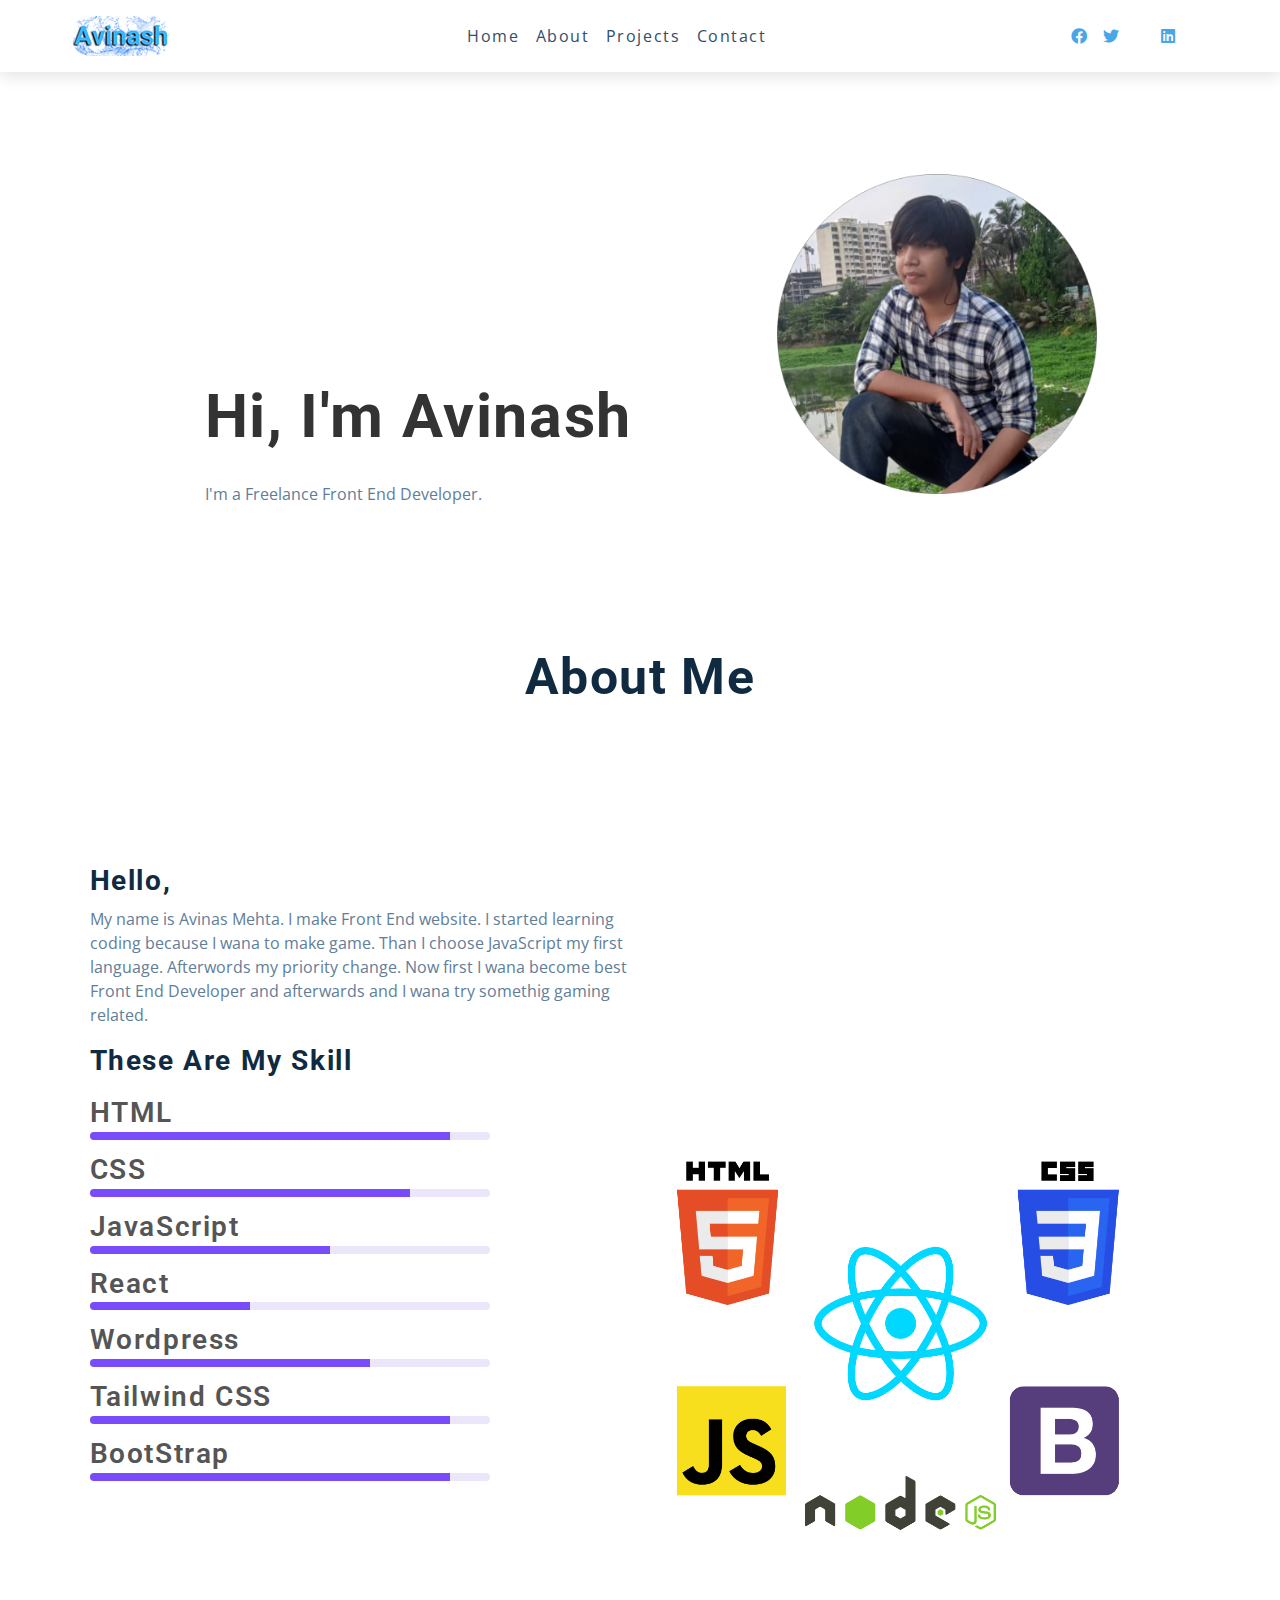
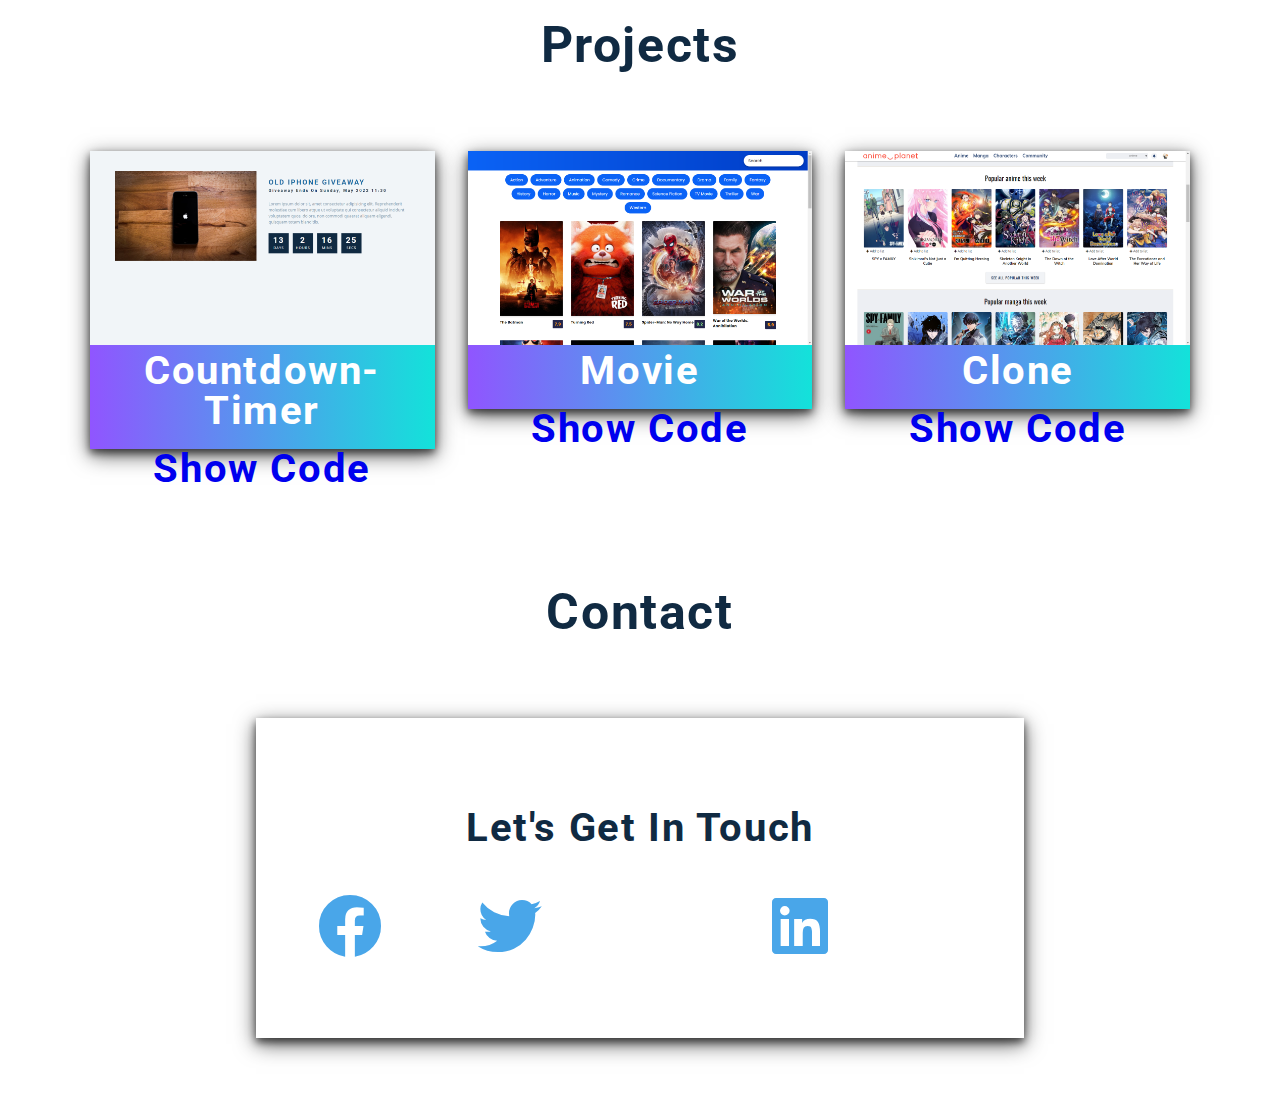
==== commit 0b57c24e: "Add files via upload" ====
--- a/index.html
+++ b/index.html
@@ -161,12 +161,12 @@
             <div class="img-name">
                 <a href="https://weeblet66.github.io/Countdown-Timer/"><img class="art" src="timer.png" alt="" /></a>
                 <div class="project-name">
-                    <a href="https://www.youtube.com/feed/subscriptions">
+                    <a href="https://weeblet66.github.io/Countdown-Timer/">
                         <h2>Countdown-Timer</h2>
                     </a>
                 </div>
             </div>
-            <h2 class="hed"><a href="#">Show Code</a></h2>
+            <h2 class="hed"><a href="https://github.com/Weeblet66/Countdown-Timer.git">Show Code</a></h2>
         </article>
 
         <article class="story story-lead">
@@ -185,12 +185,12 @@
             <div class="img-name">
                 <a href="https://weeblet66.github.io/Anime-Planet-Clone/"><img class="art" src="a-planer.png" alt="" /></a>
                 <div class="project-name">
-                    <a href="https://www.youtube.com/feed/subscriptions">
+                    <a href="https://weeblet66.github.io/Anime-Planet-Clone/">
                         <h2>Clone</h2>
                     </a>
                 </div>
             </div>
-            <h2 class="hed"><a href="#">Show Code</a></h2>
+            <h2 class="hed"><a href="https://github.com/Weeblet66/Anime-Planet-Clone.git">Show Code</a></h2>
         </article>
         <!-- <article class="story story-lead">
             <div class="img-name">
--- a/style.css
+++ b/style.css
@@ -410,22 +410,22 @@
   width: 90%;
 }
 #css {
-  width: 70%;
+  width: 80%;
 }
 #javascript {
-  width: 80%;
+  width: 60%;
 }
 #react {
-  width: 60%;
+  width: 40%;
 }
 #wordpress {
   width: 70%;
 }
 #tailwind {
-  width: 50%
+  width: 90%
 }
 #bootstrap {
-  width: 80%
+  width: 90%
 }
 @media screen and (max-width: 800px){
   .about-content .container{
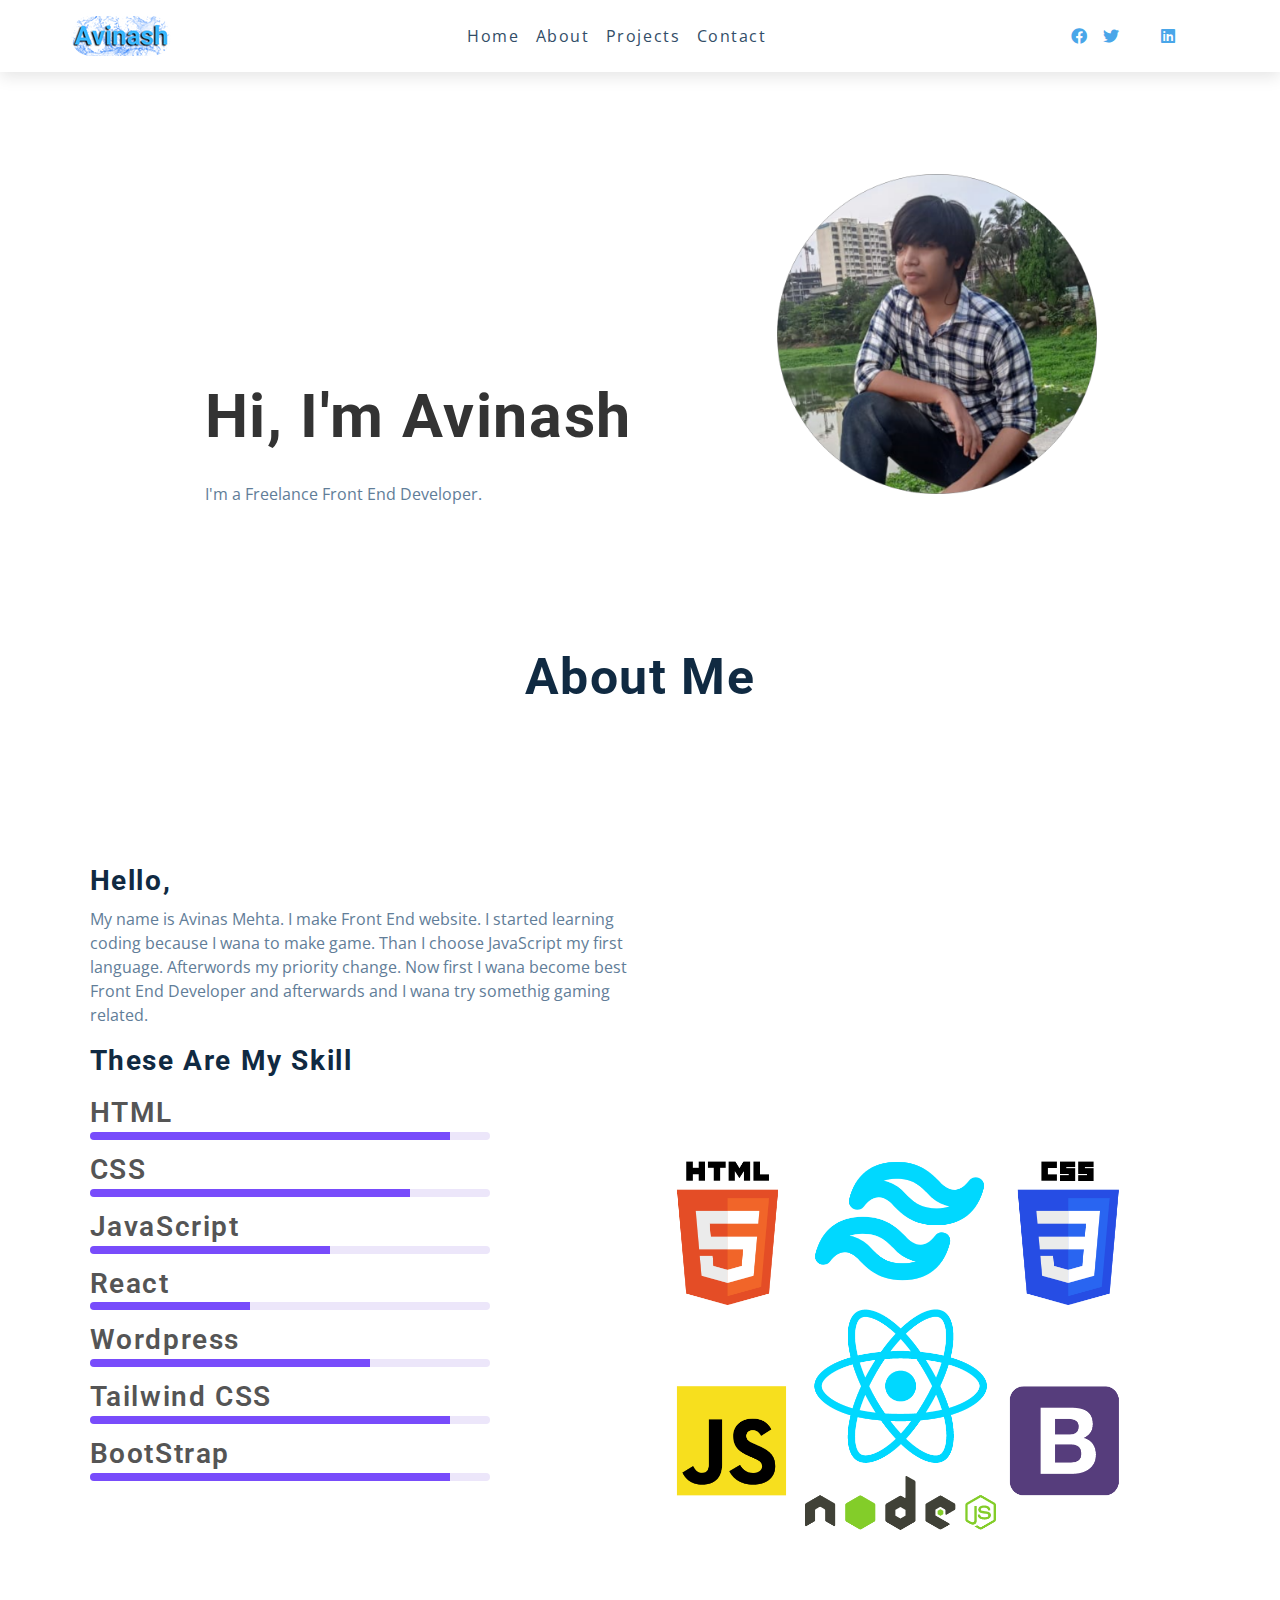
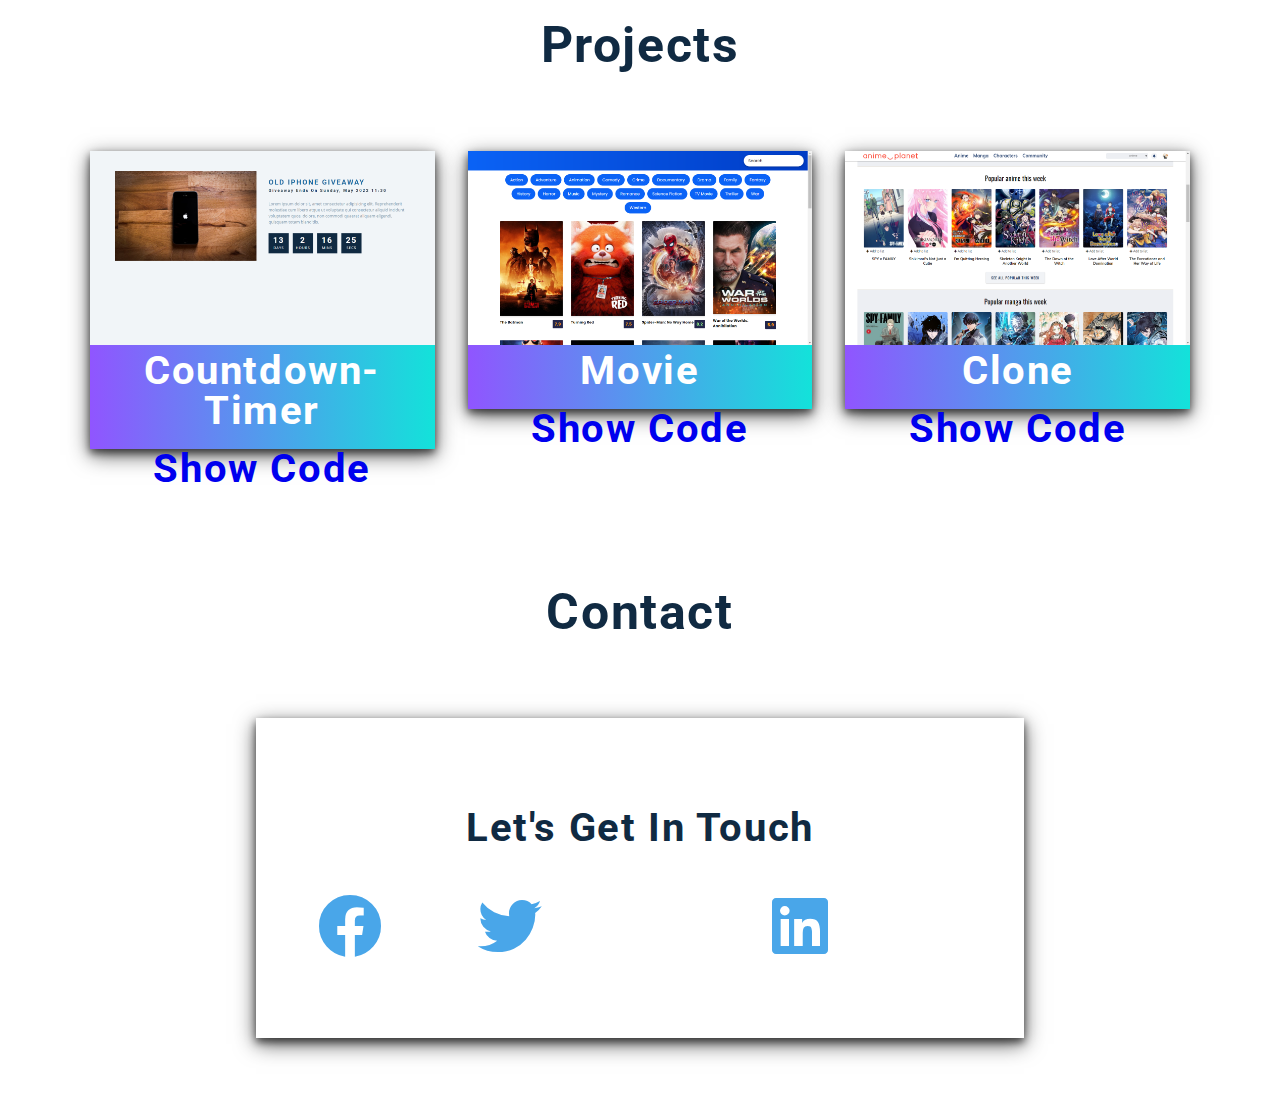
==== commit ac03918e: "Add files via upload" ====
--- a/index.html
+++ b/index.html
@@ -19,7 +19,7 @@
             <div class="nav-center">
                 <!-- nav header -->
                 <div class="nav-header">
-                    <img src="Avinash.png" class="logo" alt="logo" />
+                    <img src="img/Avinash.png" class="logo" alt="logo" />
                     <button class="nav-toggle">
                         <i class="fas fa-bars"></i>
                     </button>
@@ -85,7 +85,7 @@
 
             <div class="column-2 image">
                 <img src="./img/shapes/points2.png" class="points points2" alt="" />
-                <img src="avi.png" class="img-1" alt="" />
+                <img src="img/avi.png" class="img-1" alt="" />
             </div>
         </div>
     </div>
@@ -148,7 +148,7 @@
 
             <div class="about-column-2 image">
                 <img src="./img/shapes/points2.png" class="points points2" alt="" />
-                <img src="skill.png" class="img-2" alt="" />
+                <img src="img/skill.png" class="img-2" alt="" />
             </div>
         </div>
     </div>
@@ -159,7 +159,7 @@
         </header>
         <article class="story story-lead">
             <div class="img-name">
-                <a href="https://weeblet66.github.io/Countdown-Timer/"><img class="art" src="timer.png" alt="" /></a>
+                <a href="https://weeblet66.github.io/Countdown-Timer/"><img class="art" src="img/timer.png" alt="" /></a>
                 <div class="project-name">
                     <a href="https://weeblet66.github.io/Countdown-Timer/">
                         <h2>Countdown-Timer</h2>
@@ -171,7 +171,7 @@
 
         <article class="story story-lead">
             <div class="img-name">
-                <a href="https://weeblet66.github.io/Movie/"><img class="art" src="movie.png" alt="" /></a>
+                <a href="https://weeblet66.github.io/Movie/"><img class="art" src="img/movie.png" alt="" /></a>
                 <div class="project-name">
                     <a href="https://weeblet66.github.io/Movie/">
                         <h2>Movie</h2>
@@ -183,7 +183,7 @@
 
         <article class="story story-lead">
             <div class="img-name">
-                <a href="https://weeblet66.github.io/Anime-Planet-Clone/"><img class="art" src="a-planer.png" alt="" /></a>
+                <a href="https://weeblet66.github.io/Anime-Planet-Clone/"><img class="art" src="img/a-planer.png" alt="" /></a>
                 <div class="project-name">
                     <a href="https://weeblet66.github.io/Anime-Planet-Clone/">
                         <h2>Clone</h2>
